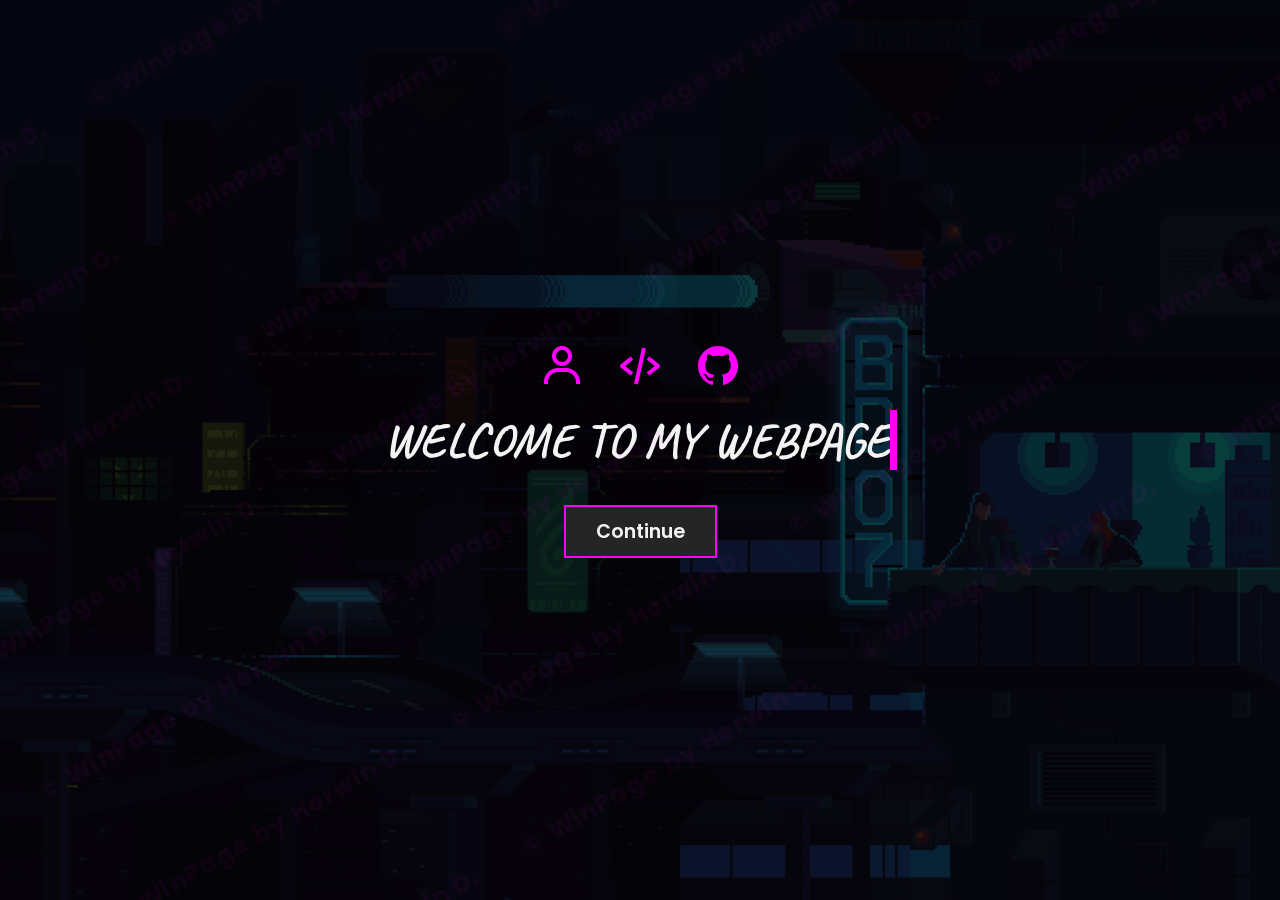
==== index.html @ cffdbddc "Initial commit" ====
<!DOCTYPE html>
<html lang="en">
<head>
    <meta charset="UTF-8">
    <meta name="viewport" content="width=device-width, initial-scale=1.0" />
    <title>Welcome to WinPage</title>
    <link rel="stylesheet" href="style.css" />
    <link rel="shortcut icon" href="asset/L0.png" type="image/x-icon" />
    <link rel="stylesheet" href="https://cdn.jsdelivr.net/npm/boxicons@latest/css/boxicons.min.css" />
    <link rel="stylesheet" href="https://cdn.jsdelivr.net/npm/bootstrap-icons@1.10.4/font/bootstrap-icons.css" />
</head>
<body class="welcome-only-body">

    <div id="welcomeScreen" class="is-active">
        <div class="welcome-content">
            <div class="welcome-icons">
                <i class="bx bx-user"></i>
                <i class="bx bx-code-alt"></i>
                <i class="bx bxl-github"></i>
            </div>
            <h1 style="font-family:'Caveat',cursive;">WELCOME TO MY WEBPAGE</h1>
            <a href="main.html" id="continueLink">
                <label id="continueLabel">Continue</label>
            </a>
        </div>
    </div>

    <script src="protect.js"></script>
</body>
</html>
---- style.css ----
@import url("https://fonts.googleapis.com/css2?family=Poppins:wght@300;400;500;600;700;800;900&display=swap");
@import url("https://fonts.googleapis.com/css2?family=Caveat:wght@500;700&display=swap");

/* GLOBAL CSS VARIABLES */
:root {
    --clr-dark: #252525;
    --clr-light: #f3f3f3;
    --clr-accent: #ff00ff;
    --clr-medium-light: #aaa;
    --font-primary: 'Poppins', sans-serif;
}

/* BASE STYLES & RESET */
* {
    border: none;
    outline: none;
    margin: 0;
    padding: 0;
    box-sizing: border-box;
    text-decoration: none;
    scroll-behavior: smooth;
}

body {
    background: var(--clr-dark) url('img/tech.gif') center center no-repeat fixed;
    background-size: cover;
    font-family: var(--font-primary);
    color: var(--clr-light);
    min-height: 100vh;
}

.sectionTitle {
    font-size: 2.5em;
    color: var(--clr-accent);
    margin-bottom: 5px;
    text-align: center;
    width: 100%;
    /* Add animation for section titles */
    opacity: 0;
    animation: fadeInTop 0.8s ease forwards;
}

.sectionTitle::after {
    content: '';
    display: block;
    width: 50%;
    height: 3px;
    background: var(--clr-accent);
    margin: 5px auto 0;
}

/* ------------------------------------------------------------- */
/* 1A. ALBUM / CHAPTER STYLES (from favorite.html)               */
/* ------------------------------------------------------------- */

.album-page {
    width: 100%;
    max-width: 1200px;
    margin: 0 auto;
    padding: 30px 20px 60px;
}

.album-title {
    font-family: 'Caveat', cursive;
    font-size: 3.5em;
    color: var(--clr-accent);
    text-align: center;
    margin-bottom: 8px;
    text-shadow: 0 0 20px rgba(255,0,255,0.4);
}
.album-title-line {
    width: 60%;
    height: 2px;
    background: linear-gradient(90deg, transparent, var(--clr-accent), transparent);
    margin: 0 auto 50px;
}

.album-chapter {
    margin-bottom: 70px;
    position: relative;
}

.album-chapter-label {
    display: inline-flex;
    align-items: center;
    gap: 10px;
    font-family: 'Caveat', cursive;
    font-size: 2em;
    font-weight: 700;
    color: var(--clr-dark);
    background: var(--clr-accent);
    padding: 6px 24px 6px 16px;
    margin-bottom: 30px;
    clip-path: polygon(0 0, 100% 0, 94% 100%, 0 100%);
    box-shadow: 4px 4px 12px rgba(0,0,0,0.5);
}
.album-chapter-label i { font-size: 0.9em; }

@media (max-width: 600px) {
    .album-title { font-size: 2.5em; }
}

/* ------------------------------------------------------------- */
/* 1B. POLAROID CARD STYLES                                      */
/* ------------------------------------------------------------- */

.polaroid-grid {
    display: flex;
    flex-wrap: wrap;
    gap: 30px;
    justify-content: center;
}

.polaroid {
    background: #f5f0e8;
    padding: 12px 12px 50px;
    width: 220px;
    box-shadow:
        0 4px 6px rgba(0,0,0,0.4),
        0 8px 24px rgba(0,0,0,0.3),
        inset 0 0 0 1px rgba(0,0,0,0.08);
    position: relative;
    cursor: pointer;
    transition: transform 0.35s cubic-bezier(.175,.885,.32,1.275),
                box-shadow 0.35s ease,
                z-index 0s;
    flex-shrink: 0;
}

.polaroid:nth-child(3n+1) { transform: rotate(-2.5deg); }
.polaroid:nth-child(3n+2) { transform: rotate(1.8deg); }
.polaroid:nth-child(3n)   { transform: rotate(-0.8deg); }
.polaroid:nth-child(5n+1) { transform: rotate(3deg); }
.polaroid:nth-child(5n+3) { transform: rotate(-1.5deg); }

.polaroid:hover {
    transform: rotate(0deg) scale(1.08) translateY(-8px) !important;
    box-shadow:
        0 16px 40px rgba(0,0,0,0.6),
        0 0 0 2px var(--clr-accent),
        0 0 30px rgba(255,0,255,0.25);
    z-index: 100;
}

.polaroid-img {
    width: 100%;
    aspect-ratio: 1 / 1;
    object-fit: cover;
    display: block;
    background: #ccc;
}

.polaroid-caption {
    position: absolute;
    bottom: 0;
    left: 0;
    width: 100%;
    padding: 8px 12px 10px;
    text-align: center;
}
.polaroid-caption h3 {
    font-family: 'Caveat', cursive;
    font-size: 1.05em;
    font-weight: 700;
    color: #2a1a1a;
    margin-bottom: 2px;
    line-height: 1.2;
}
.polaroid-caption p {
    font-family: 'Caveat', cursive;
    font-size: 0.82em;
    color: #5a3a3a;
    line-height: 1.3;
}

.polaroid::before {
    content: '';
    position: absolute;
    top: -10px;
    left: 50%;
    transform: translateX(-50%) rotate(-1deg);
    width: 50px;
    height: 20px;
    background: rgba(255, 240, 150, 0.7);
    border-radius: 2px;
    box-shadow: 0 1px 3px rgba(0,0,0,0.2);
    backdrop-filter: blur(1px);
    z-index: 1;
}
.polaroid:nth-child(even)::before {
    transform: translateX(-50%) rotate(2deg);
    left: 35%;
}

@media (max-width: 600px) {
    .polaroid { width: 160px; padding: 8px 8px 40px; }
    .polaroid-caption h3 { font-size: 0.9em; }
}

/* --- KEYFRAMES FOR ENTRANCE EFFECTS (Wavy Transition) --- */

/* Keyframe for elements sliding in from the left and fading in */
@keyframes fadeInLeft {
    0% {
        opacity: 0;
        transform: translateX(-50px);
    }
    100% {
        opacity: 1;
        transform: translateX(0);
    }
}

/* Keyframe for elements sliding in from the right and fading in */
@keyframes fadeInRight {
    0% {
        opacity: 0;
        transform: translateX(50px);
    }
    100% {
        opacity: 1;
        transform: translateX(0);
    }
}

/* Keyframe for elements sliding in from the top and fading in */
@keyframes fadeInTop {
    0% {
        opacity: 0;
        transform: translateY(-20px);
    }
    100% {
        opacity: 1;
        transform: translateY(0);
    }
}

/* Keyframe for simple fade in */
@keyframes fadeIn {
    0% {
        opacity: 0;
    }
    100% {
        opacity: 1;
    }
}

/* ------------------------------------------------------------- */
/* 1. WELCOME SCREEN STYLES */
/* ------------------------------------------------------------- */

#welcomeScreen {
    position: fixed;
    top: 0;
    left: 0;
    width: 100%;
    height: 100vh;
    background-color: rgba(0, 0, 0, 0.75);
    font-family: var(--font-primary);
    display: flex;
    align-items: center;
    justify-content: center;
    z-index: 1000;
    text-align: center;
}


.welcome-icons {
    margin-bottom: 20px;
    display: flex;
    gap: 30px;
    justify-content: center;
    /* Apply animation with delay */
    opacity: 0;
    animation: fadeIn 0.5s ease 3.5s forwards;
}

.welcome-icons i {
    font-size: 3em;
    color: var(--clr-accent);
    transition: transform 0.3s ease-in-out;
}

.welcome-icons i:hover {
    transform: translateY(-5px);
}

/* Typing Effect Title */
.welcome-content h1 {
    font-size: 3em;
    margin-bottom: 20px;
    color: var(--clr-light);
    overflow: hidden;
    white-space: nowrap;
    border-right: 0.15em solid var(--clr-accent);
    animation:
        typing 3s steps(25, end) forwards,
        blink-caret 0.75s step-end infinite;
    width: 0;
}

@keyframes typing {
    from { width: 0 }
    to { width: 100% }
}

@keyframes blink-caret {
    from, to { border-color: transparent }
    50% { border-color: var(--clr-accent); }
}

#continueLink {
    display: inline-block;
    /* Apply animation with delay */
    opacity: 0;
    animation: fadeInTop 0.5s ease 4s forwards;
}

#continueLabel, .continue-button {
    display: inline-block;
    padding: 10px 30px;
    font-size: 1.2em;
    border: 2px solid var(--clr-accent);
    color: var(--clr-light);
    background-color: var(--clr-dark);
    font-weight: 600;
    cursor: pointer;
    margin-top: 15px;
    transition: 0.3s ease-in-out;
}

#continueLabel:hover, .continue-button:hover {
    box-shadow: 4px 4px 4px var(--clr-accent);
    transform: translate(-2px, -2px);
}

/* ------------------------------------------------------------- */
/* 2. NAVIGATION HEADER (Only used in base.html) */
/* ------------------------------------------------------------- */

.header_navbar {
    width: 100%;
    padding: 0 clamp(10px, 5vw, 50px); 
    position: sticky;
    top: 0;
    z-index: 999;
    background-color: rgba(37, 37, 37, 0.95);
    border-bottom: 2px solid var(--clr-accent);
    box-shadow: 0 4px 8px rgba(0, 0, 0, 0.5);
    /* Add a slight fade-in on load */
    opacity: 0;
    animation: fadeIn 0.5s ease 0.1s forwards;
}

.hn_wrap {
    width: 100%;
    height: 80px;
    display: flex;
    justify-content: space-between;
    align-items: center;
}

.hn_logo {
    height: 100%;
    display: flex;
    align-items: center;
    color: var(--clr-light);
}

.hn_logo > h1 {
    font-weight: 700;
}

.nav_menu > ul {
    display: flex;
    list-style: none;
    gap: 30px;
}

.nav_menu > ul > li {
    border-left: 1px solid var(--clr-accent);
    border-right: 1px solid var(--clr-accent);
    padding: 0 8px;
}

.nav_menu a {
    font-size: 14px;
    color: var(--clr-light);
    transition: 0.3s linear;
}

.hnLink {
    padding: 3px 0;
    transition: color 0.3s, background-color 0.3s, padding 0.3s;
}

/* Navigation Link Active State (Using :focus for temporary highlight) */
.nav_menu a:focus,
.nav_menu a:active {
    background-color: var(--clr-accent);
    color: var(--clr-dark);
    padding: 3px 10px;
    font-weight: 600;
}

/* Link Hover State */
.nav_menu a:hover {
    border-bottom: 1px solid var(--clr-accent);
    padding: 3px 10px;
}


/* ------------------------------------------------------------- */
/* 3. MAIN CONTENT WRAPPERS */
/* ------------------------------------------------------------- */

#pageContainer {
    width: 100%;
    display: flex;
    flex-direction: column;
    min-height: calc(100vh - 80px);
    position: relative;
    padding-bottom: 50px;
}

.page-content {
    width: 100%;
    display: flex;
    flex-direction: column;
    align-items: center;
    padding-top: 50px;
    padding-bottom: 50px;
    min-height: calc(100vh - 80px);
    position: relative;
}

.firstSection {
     min-height: 100vh;
     display: flex;
     justify-content: center; 
}

/* ------------------------------------------------------------- */
/* 4. HOME SECTION (On main.html) */
/* ------------------------------------------------------------- */

.homeWrap {
    width: 90%;
    max-width: 1200px;
    margin: auto; 
    display: flex;
    align-items: center;
    padding: 0;
    gap: 20px;
    flex-wrap: wrap;
    justify-content: center;
}

.homeText {
    flex: 2;
    min-width: 300px;
    max-width: 650px;
    /* Apply slide-in from left animation */
    opacity: 0;
    animation: fadeInLeft 0.8s ease 0.3s forwards;
}

.homeIMGCon {
    flex-basis: 350px;
    flex-grow: 1;
    flex-shrink: 0;
    text-align: center;
    /* Apply slide-in from right animation */
    opacity: 0;
    animation: fadeInRight 0.8s ease 0.3s forwards;
}
.homeIMGCon img {
    width: 100%;
    max-width: 350px;
    height: auto;
    border-radius: 10px;
    box-shadow: 0 0 25px var(--clr-accent);
}

.homeText h1 {
    font-size: 3.5em;
    color: var(--clr-accent);
}

.homeText .hometext {
    font-size: 1.8em;
    font-weight: 600;
    color: var(--clr-light);
    display: block;
    margin-bottom: 15px;
}
.homeText p {
    font-size: 1.1em;
    line-height: 1.6;
    margin-bottom: 15px;
}
/* Apply animation to the 'Learn more' button */
.continue-button {
    opacity: 0;
    animation: fadeInTop 0.5s ease 1s forwards;
}


/* ------------------------------------------------------------- */
/* 5. ABOUT SECTION (Updated for integrated content) */
/* ------------------------------------------------------------- */

.secondSection{
    position: relative;
    overflow: hidden; 
    padding-top: 60px;   /* prevents content hiding under sticky navbar */
    padding-bottom: 80px; 
    display: flex;
    flex-direction: column;
    align-items: center;
}

.aboutWrap {
    width: 90%;
    max-width: 1200px;
    margin: 0 auto;
    display: flex;
    flex-direction: column; 
    align-items: center; 
    gap: 40px; 
    padding: 40px 0;
    /* Apply animation to the main about wrapper */
    opacity: 0;
    animation: fadeIn 1s ease 0.5s forwards;
}

/* Bio Stats Section */
.about-bio-stats {
    width: 100%;
    max-width: 700px; 
    padding: 20px;
    background-color: rgba(37, 37, 37, 0.7); 
    border: 1px solid var(--clr-accent);
    border-radius: 8px;
    text-align: center;
    opacity: 0;
    /* Staggered entrance after image */
    animation: fadeInTop 0.8s ease 1.5s forwards; 
}
.about-bio-stats ul {
    list-style: none;
    padding: 0;
    display: flex;
    justify-content: space-around; /* Spread the stats out */
    flex-wrap: wrap;
    gap: 10px 20px;
}
.about-bio-stats li {
    font-size: 1.1em;
    font-weight: 500;
}
.about-bio-stats strong {
    color: var(--clr-accent);
    font-weight: 700;
}


.about-info-con {
    flex: none;
    width: 90%;
    max-width: 800px; 
    min-width: 300px;
    text-align: center;
    /* Add animation for the text/skills block */
    opacity: 0;
    animation: fadeIn 1s ease 2.2s forwards;
}
.aboutText p {
    margin-bottom: 15px;
    text-align: justify; /* Keep text justified for better readability */
    max-width: 600px;
    margin-left: auto;
    margin-right: auto;
}

/* Image container changes for vertical stack (Photo, then Motto above it) */
.aboutImageCon {
    width: 300px;
    height: auto;
    display: flex;
    flex-direction: column; /* Stack motto and image vertically */
    align-items: center;
    text-align: center;
    flex-shrink: 0;
    opacity: 0;
    /* Earlier animation for top element */
    animation: fadeInTop 0.8s ease 0.8s forwards; 
}

/* Motto is now inside aboutImageCon, above the image */
.aboutMotto {
    order: 1; /* Place the motto before the image (top of its container) */
    margin-bottom: 15px;
    font-size: 1.2em;
    font-style: italic;
    color: var(--clr-accent);
    font-weight: 600;
    opacity: 1; 
    animation: none;
}

/* Image specific styles */
.aboutImageCon img {
    width: 100%;
    max-width: 300px;
    height: auto;
    border-radius: 10px;
    border: 2px solid var(--clr-accent);
    box-shadow: 0 4px 10px rgba(0, 0, 0, 0.5);
    transition: transform 0.3s;
    opacity: 1;
    animation: none;
}

.mySkills {
    margin-top: 20px;
}

.mySkills h2::after {
    margin: 5px 0 0 0;
    width: 30%;
    margin-left: auto;
    margin-right: auto;
}

.skillsIconCon {
    display: flex;
    gap: 20px;
    justify-content: center;
    margin-top: 15px;
}
/* Animate skills icons with a slight delay (Wavy effect) */
.skillsIconCon i {
    font-size: 2.5em;
    color: var(--clr-accent);
    transition: transform 0.3s;
    opacity: 0;
    animation: fadeInTop 0.5s ease forwards;
}
/* Apply individual delays to icons for a staggered 'wavy' effect */
.skillsIconCon i:nth-child(1) { animation-delay: 2.4s; } 
.skillsIconCon i:nth-child(2) { animation-delay: 2.6s; }
.skillsIconCon i:nth-child(3) { animation-delay: 2.8s; }
.skillsIconCon i:nth-child(4) { animation-delay: 3.0s; }

.skillsIconCon i:hover {
    transform: scale(1.1);
}

.myCertificate{
    margin-top: 30px;
}

.myCertificate h2::after {
    margin: 5px 0 0 0;
    width: 30%;
}

/*Certificates section*/
.certificateCon{
    width: 100%;
    max-width: 800px; 
    padding: 20px;
    background-color: rgba(37, 37, 37, 0.7); 
    border: 1px solid var(--clr-accent);
    border-radius: 8px;
    justify-content: center;
    text-align: center;
    opacity: 0;
    /* Staggered entrance after skills */
    animation: fadeInTop 0.8s ease 3.5s forwards;
}
.certificateCon ul {
    list-style: none;
    padding: 0;
    display: flex;
    justify-content: space-around; 
    flex-wrap: wrap;
    gap: 10px 20px;
}
.certificateCon li {
    font-size: 1.1em;
    font-weight: 500;
}



/* ------------------------------------------------------------- */
/* 7. PROJECTS SECTION */
/* ------------------------------------------------------------- */

.thirdSection { 
    padding-top: 80px; 
    min-height: auto; 
    width: 100%; 
    display: flex;
    flex-direction: column;
    align-items: center; 
}
.thirdSection p { 
    margin: 20px auto 40px auto; 
    text-align: center; 
    width: 80%; 
    max-width: 800px; 
}
.project-grid { 
    display: grid; 
    grid-template-columns: repeat(auto-fit, minmax(280px, 1fr)); 
    gap: 30px; 
    width: 90%; 
    max-width: 1100px; 
    margin: 0 auto; 
    padding: 0 10px; 
}
.project-item { 
    background-color: rgba(37, 37, 37, 0.85); 
    padding: 30px; 
    border-radius: 10px; 
    border: 2px solid var(--clr-accent); 
    text-align: center; 
    box-shadow: 0 5px 15px rgba(0, 0, 0, 0.5); 
    transition: transform 0.3s ease; 
    /* Apply staggered slide-up animation */
    opacity: 0;
    animation: fadeInTop 0.6s ease forwards;
}
/* Individual delays for a staggered 'wavy' entrance */
.project-grid .project-item:nth-child(1) { animation-delay: 0.8s; }
.project-grid .project-item:nth-child(2) { animation-delay: 1.1s; }

.project-item:hover { 
    transform: translateY(-5px); 
    box-shadow: 0 10px 20px rgba(255, 0, 255, 0.3); 
}
.project-item i { 
    font-size: 3em; 
    color: var(--clr-accent); 
    margin-bottom: 15px; 
}
.project-item h3 { 
    font-size: 1.5em; 
    margin-bottom: 10px; 
    color: var(--clr-light); 
}

/* ------------------------------------------------------------- */
/* 8. CONTACT ME (PERSISTENT FOOTER) */
/* ------------------------------------------------------------- */

#contact-footer { 
    width: 100%; 
    background-color: rgba(37, 37, 37, 0.95); 
    padding: 40px 20px; 
    text-align: center; 
    border-top: 5px solid var(--clr-accent); 
    color: var(--clr-light); 
    /* Add a slight fade-in on load */
    opacity: 0;
    animation: fadeIn 0.5s ease 0.2s forwards;
}
.contact-content { 
    max-width: 900px; 
    margin: 0 auto; 
}
#contact-footer .sectionTitle { 
    color: var(--clr-accent); 
    margin-bottom: 20px; 
    font-size: 2em; 
}
.contact-links { 
    display: flex; 
    justify-content: center; 
    flex-wrap: wrap; 
    gap: 20px 40px; 
    margin: 30px 0; 
}
.contact-links a { 
    color: var(--clr-light); 
    display: flex; 
    align-items: center; 
    gap: 8px; 
    font-size: 1.1em; 
    transition: color 0.3s, transform 0.3s; 
}
.contact-links a:hover { 
    color: var(--clr-accent); 
    transform: translateY(-2px); 
}
.contact-links i { 
    font-size: 1.5em; 
}
.copyright { 
    margin-top: 20px; 
    font-size: 0.9em; 
    color: var(--clr-medium-light); 
}
/* ============================================================== */
/* 9. COPY PROTECTION + WATERMARK                                  */
/* ============================================================== */
* { -webkit-user-select:none; -moz-user-select:none; user-select:none; }
img, video { -webkit-user-drag:none; user-drag:none; pointer-events:none; }
video { pointer-events:auto; }

#wm-overlay {
    position:fixed; top:0; left:0; width:100vw; height:100vh;
    pointer-events:none; z-index:99999; overflow:hidden;
    display:flex; flex-wrap:wrap; align-content:flex-start;
    gap:60px 30px; padding:40px;
    transform:rotate(-30deg) scale(1.8);
    opacity:0.045; font-family:var(--font-primary);
    font-size:0.85em; font-weight:700; color:var(--clr-accent);
    letter-spacing:0.05em; white-space:nowrap;
}

/* ============================================================== */
/* 10. HAMBURGER MENU                                             */
/* ============================================================== */
.hamburger { display:none; flex-direction:column; gap:5px; cursor:pointer; padding:6px; background:none; border:none; }
.hamburger span { display:block; width:24px; height:2px; background:var(--clr-light); transition:0.3s; }
.hamburger.open span:nth-child(1) { transform:rotate(45deg) translate(5px,5px); }
.hamburger.open span:nth-child(2) { opacity:0; }
.hamburger.open span:nth-child(3) { transform:rotate(-45deg) translate(5px,-5px); }



/* ============================================================== */
/* 11. WEI CHAT WIDGET                                            */
/* ============================================================== */

/* Floating chat button */
#wei-btn {
    position: fixed;
    bottom: 24px;
    right: 24px;
    width: 56px;
    height: 56px;
    border-radius: 50%;
    background: var(--clr-accent);
    color: var(--clr-dark);
    border: none;
    cursor: pointer;
    font-size: 26px;
    display: flex;
    align-items: center;
    justify-content: center;
    box-shadow: 0 4px 20px rgba(255,0,255,0.4);
    z-index: 9998;
    transition: transform 0.3s, box-shadow 0.3s;
}
#wei-btn:hover {
    transform: scale(1.1);
    box-shadow: 0 6px 30px rgba(255,0,255,0.6);
}

/* Chat popup container */
#wei-popup {
    position: fixed;
    bottom: 90px;
    right: 24px;
    width: 360px;
    max-width: calc(100vw - 48px);
    height: 520px;
    max-height: calc(100vh - 140px);
    background: rgba(30,30,30,0.97);
    border: 2px solid var(--clr-accent);
    border-radius: 16px;
    box-shadow: 0 8px 40px rgba(0,0,0,0.6), 0 0 30px rgba(255,0,255,0.15);
    z-index: 9997;
    display: none;
    flex-direction: column;
    overflow: hidden;
    animation: weiSlideUp 0.3s ease;
}
#wei-popup.open { display: flex; }

@keyframes weiSlideUp {
    from { opacity: 0; transform: translateY(20px) scale(0.95); }
    to   { opacity: 1; transform: translateY(0) scale(1); }
}

/* Chat header */
#wei-header {
    background: var(--clr-accent);
    color: var(--clr-dark);
    padding: 14px 18px;
    display: flex;
    align-items: center;
    justify-content: space-between;
    font-family: 'Caveat', cursive;
    font-size: 1.5em;
    font-weight: 700;
}
#wei-header span { display: flex; align-items: center; gap: 8px; }
#wei-close {
    background: none;
    border: none;
    color: var(--clr-dark);
    font-size: 1.2em;
    cursor: pointer;
    width: 32px;
    height: 32px;
    border-radius: 50%;
    display: flex;
    align-items: center;
    justify-content: center;
    transition: background 0.2s;
}
#wei-close:hover { background: rgba(0,0,0,0.15); }

/* Message area */
#wei-messages {
    flex: 1;
    overflow-y: auto;
    padding: 16px;
    display: flex;
    flex-direction: column;
    gap: 12px;
    scroll-behavior: smooth;
}

/* Message bubbles */
.wei-msg {
    max-width: 85%;
    padding: 10px 14px;
    border-radius: 12px;
    font-size: 0.9em;
    line-height: 1.5;
    animation: weiMsgIn 0.25s ease;
}
@keyframes weiMsgIn {
    from { opacity: 0; transform: translateY(8px); }
    to   { opacity: 1; transform: translateY(0); }
}

.wei-msg.bot {
    align-self: flex-start;
    background: rgba(255,255,255,0.08);
    color: var(--clr-light);
    border-bottom-left-radius: 4px;
}
.wei-msg.user {
    align-self: flex-end;
    background: var(--clr-accent);
    color: var(--clr-dark);
    font-weight: 500;
    border-bottom-right-radius: 4px;
}

/* Quick reply chips */
#wei-suggestions {
    display: flex;
    flex-wrap: wrap;
    gap: 8px;
    padding: 0 16px 12px;
}
.wei-chip {
    background: rgba(255,0,255,0.15);
    color: var(--clr-accent);
    border: 1px solid rgba(255,0,255,0.3);
    border-radius: 20px;
    padding: 6px 14px;
    font-size: 0.78em;
    cursor: pointer;
    transition: background 0.2s, transform 0.15s;
    font-family: 'Poppins', sans-serif;
}
.wei-chip:hover {
    background: rgba(255,0,255,0.25);
    transform: scale(1.03);
}

/* Input area */
#wei-input-area {
    display: flex;
    border-top: 1px solid rgba(255,255,255,0.1);
    padding: 10px 12px;
    gap: 8px;
    align-items: center;
}
#wei-input {
    flex: 1;
    background: rgba(255,255,255,0.06);
    border: 1px solid rgba(255,255,255,0.12);
    border-radius: 24px;
    padding: 10px 16px;
    color: var(--clr-light);
    font-size: 0.88em;
    font-family: 'Poppins', sans-serif;
    outline: none;
    transition: border-color 0.2s;
}
#wei-input:focus { border-color: var(--clr-accent); }
#wei-input::placeholder { color: rgba(255,255,255,0.35); }

#wei-send {
    width: 40px;
    height: 40px;
    border-radius: 50%;
    background: var(--clr-accent);
    color: var(--clr-dark);
    border: none;
    cursor: pointer;
    font-size: 18px;
    display: flex;
    align-items: center;
    justify-content: center;
    transition: transform 0.2s, box-shadow 0.2s;
    flex-shrink: 0;
}
#wei-send:hover {
    transform: scale(1.08);
    box-shadow: 0 0 16px rgba(255,0,255,0.4);
}

/* Typing indicator */
.wei-typing {
    align-self: flex-start;
    background: rgba(255,255,255,0.08);
    padding: 12px 18px;
    border-radius: 12px;
    border-bottom-left-radius: 4px;
    display: flex;
    gap: 5px;
}
.wei-typing span {
    width: 7px;
    height: 7px;
    border-radius: 50%;
    background: var(--clr-accent);
    animation: weiBounce 1.2s infinite;
}
.wei-typing span:nth-child(2) { animation-delay: 0.2s; }
.wei-typing span:nth-child(3) { animation-delay: 0.4s; }
@keyframes weiBounce {
    0%, 60%, 100% { transform: translateY(0); opacity: 0.3; }
    30% { transform: translateY(-6px); opacity: 1; }
}

/* Scrollbar styling */
#wei-messages::-webkit-scrollbar { width: 5px; }
#wei-messages::-webkit-scrollbar-track { background: transparent; }
#wei-messages::-webkit-scrollbar-thumb { background: var(--clr-accent); border-radius: 10px; }

/* Responsive for mobile */
@media (max-width: 480px) {
    #wei-popup {
        bottom: 80px;
        right: 12px;
        width: calc(100vw - 24px);
        height: calc(100vh - 140px);
    }
    #wei-btn {
        bottom: 16px;
        right: 16px;
        width: 50px;
        height: 50px;
        font-size: 22px;
    }
}

/* ============================================================== */
/* 12. RESPONSIVE                                                  */
/* ============================================================== */
@media (max-width:768px) {
    .hamburger { display:flex; }
    .nav_menu { display:none; position:absolute; top:80px; left:0; width:100%;
        background-color:rgba(37,37,37,0.98); border-bottom:2px solid var(--clr-accent); padding:10px 0; }
    .nav_menu.open { display:block; }
    .nav_menu > ul { flex-direction:column; align-items:center; gap:0; }
    .nav_menu > ul > li { width:100%; text-align:center; border:none; border-bottom:1px solid rgba(255,0,255,0.2); padding:12px 0; }
    .homeText h1 { font-size:2.5em; }
    .homeText .hometext { font-size:1.4em; }
    .sectionTitle { font-size:1.8em; }
    .aboutWrap { gap:20px; }
    .project-grid { grid-template-columns:1fr; }
}
@media (max-width:480px) {
    .homeText h1 { font-size:2em; }
    .sectionTitle { font-size:1.5em; }
    .hn_logo h1 { font-size:1.2em; }
}
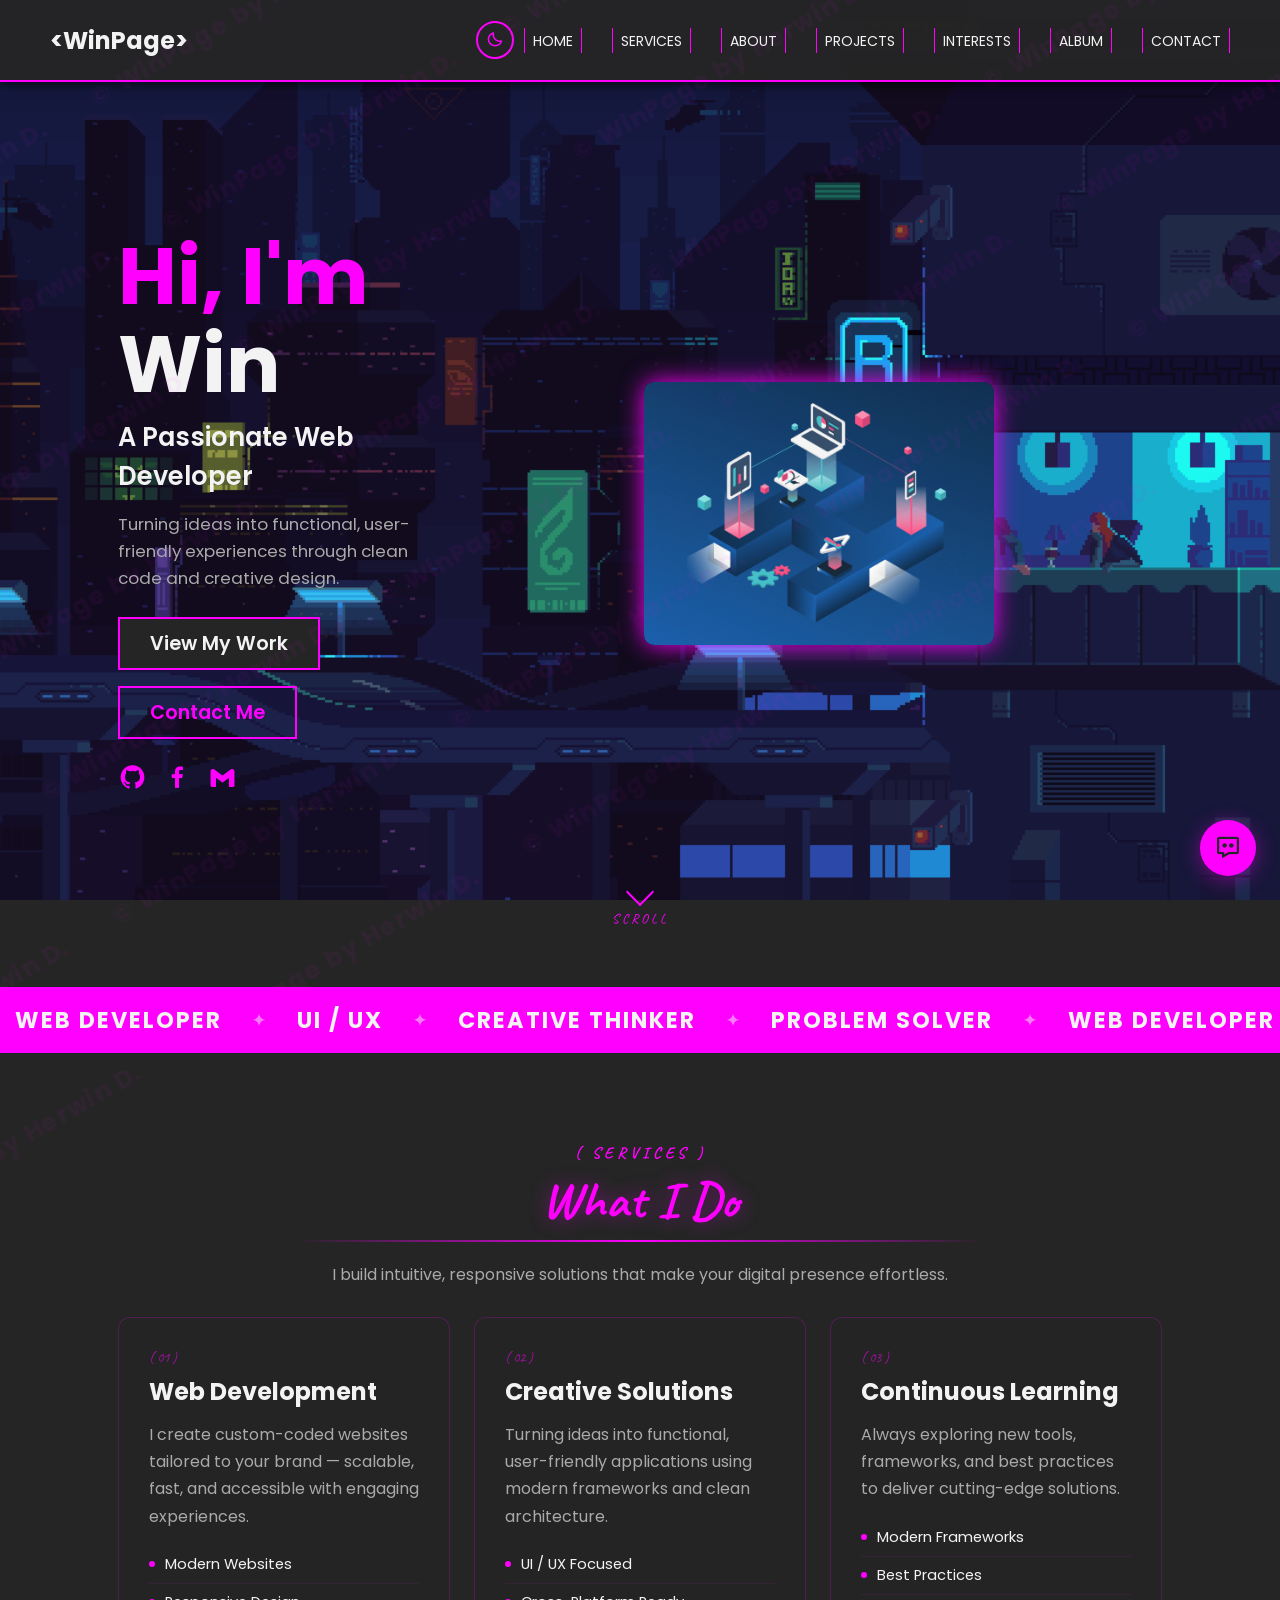
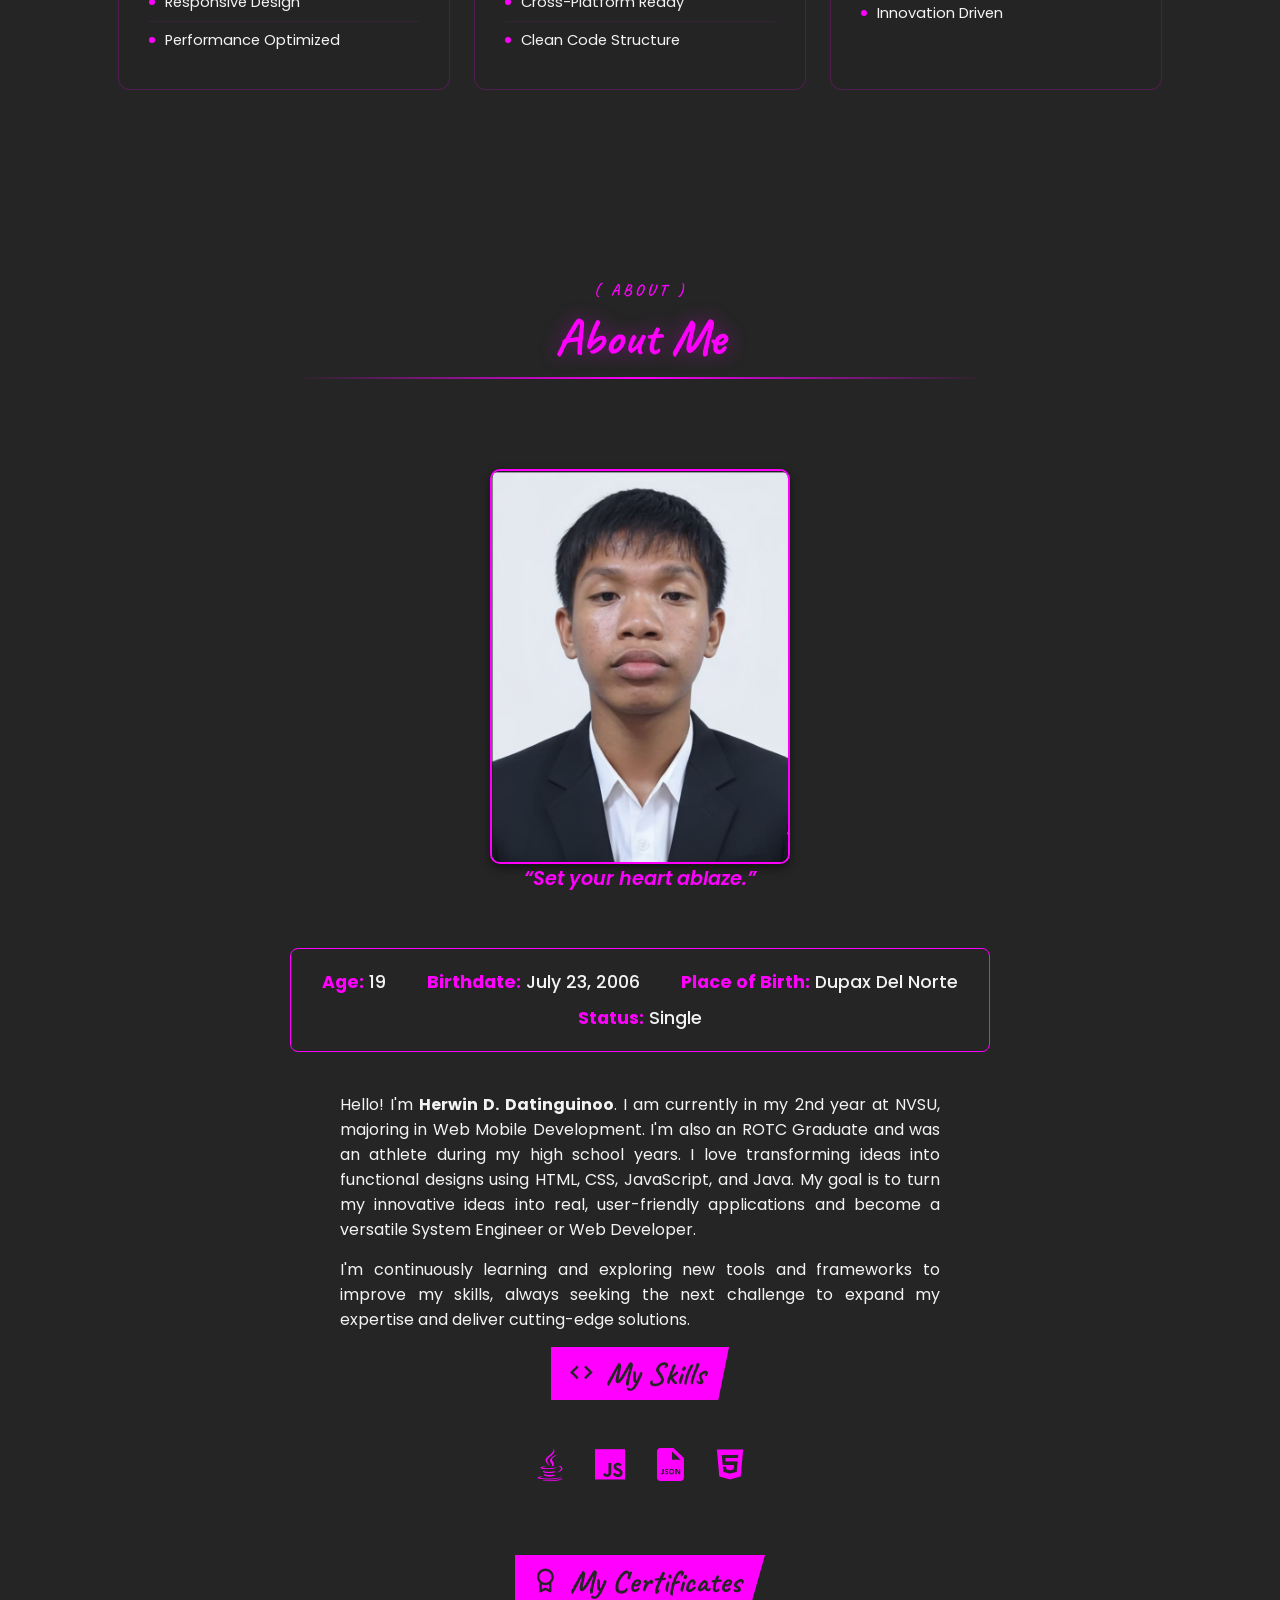
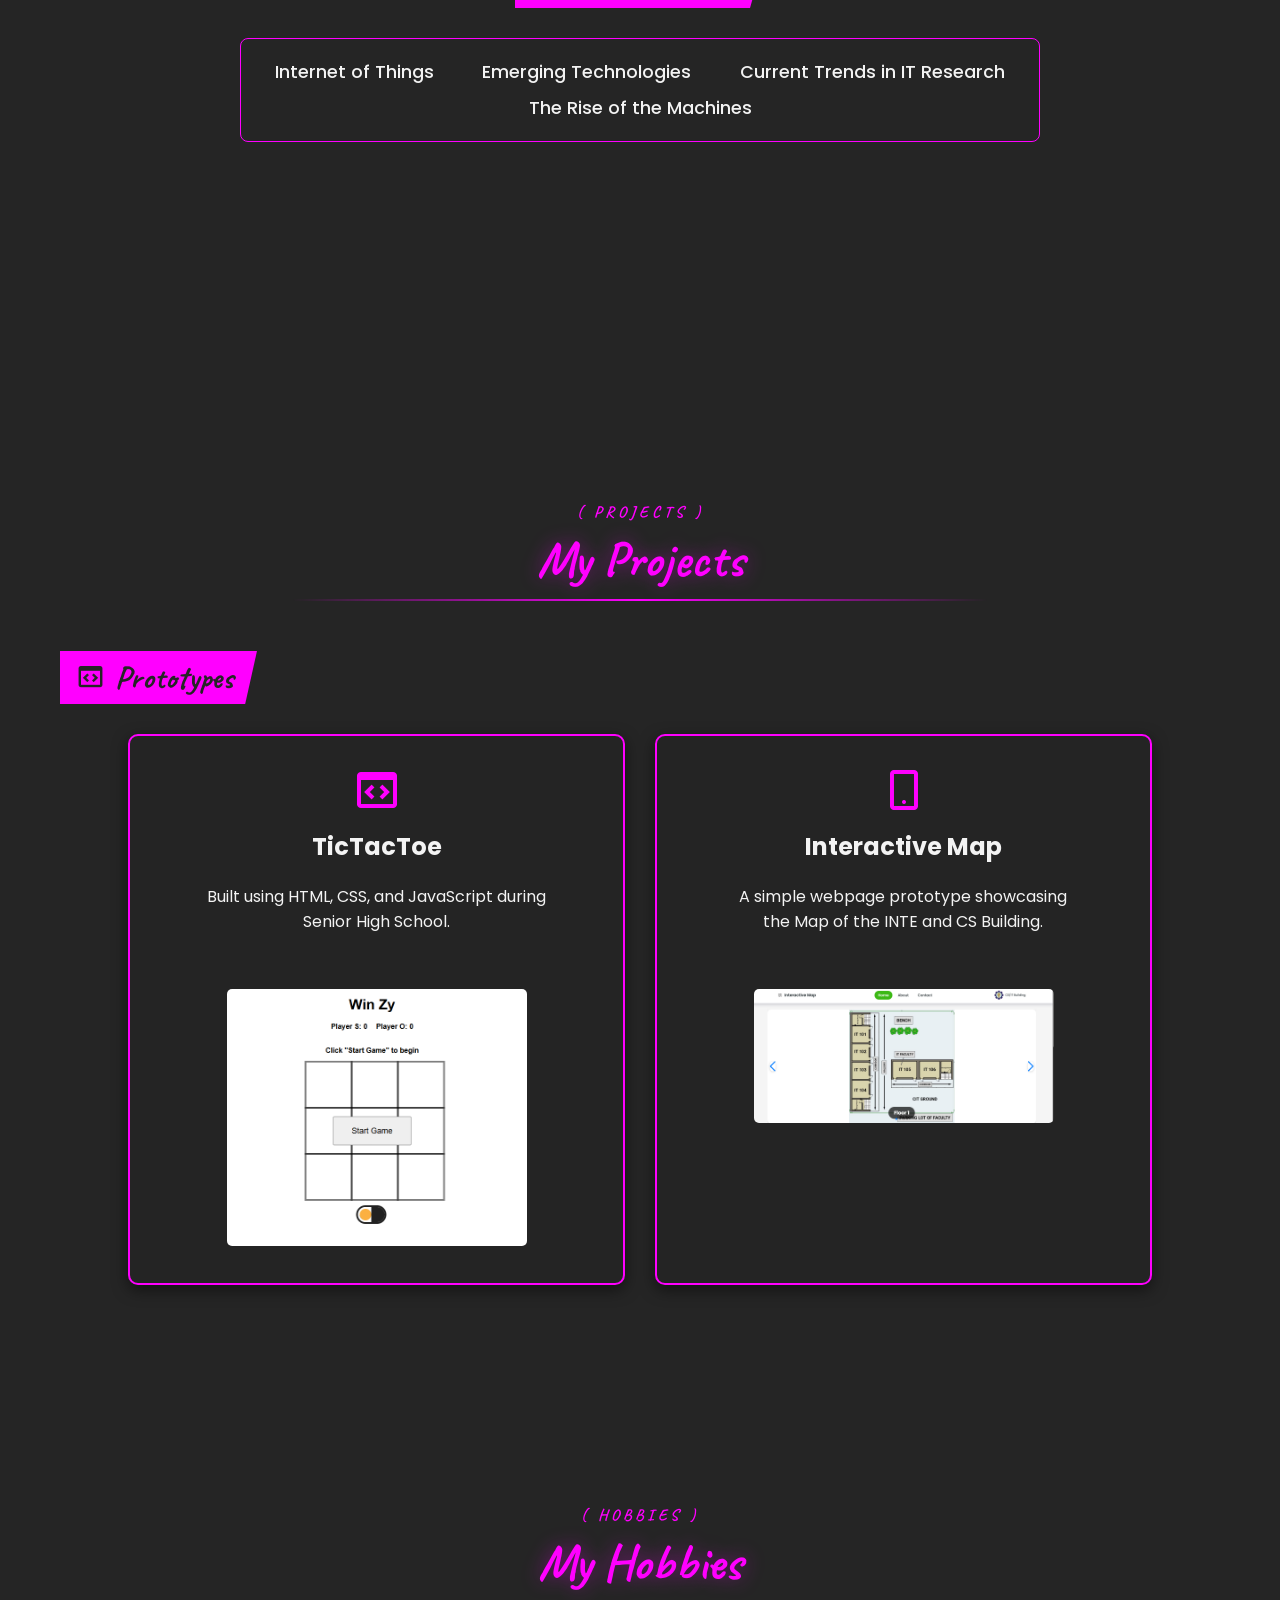
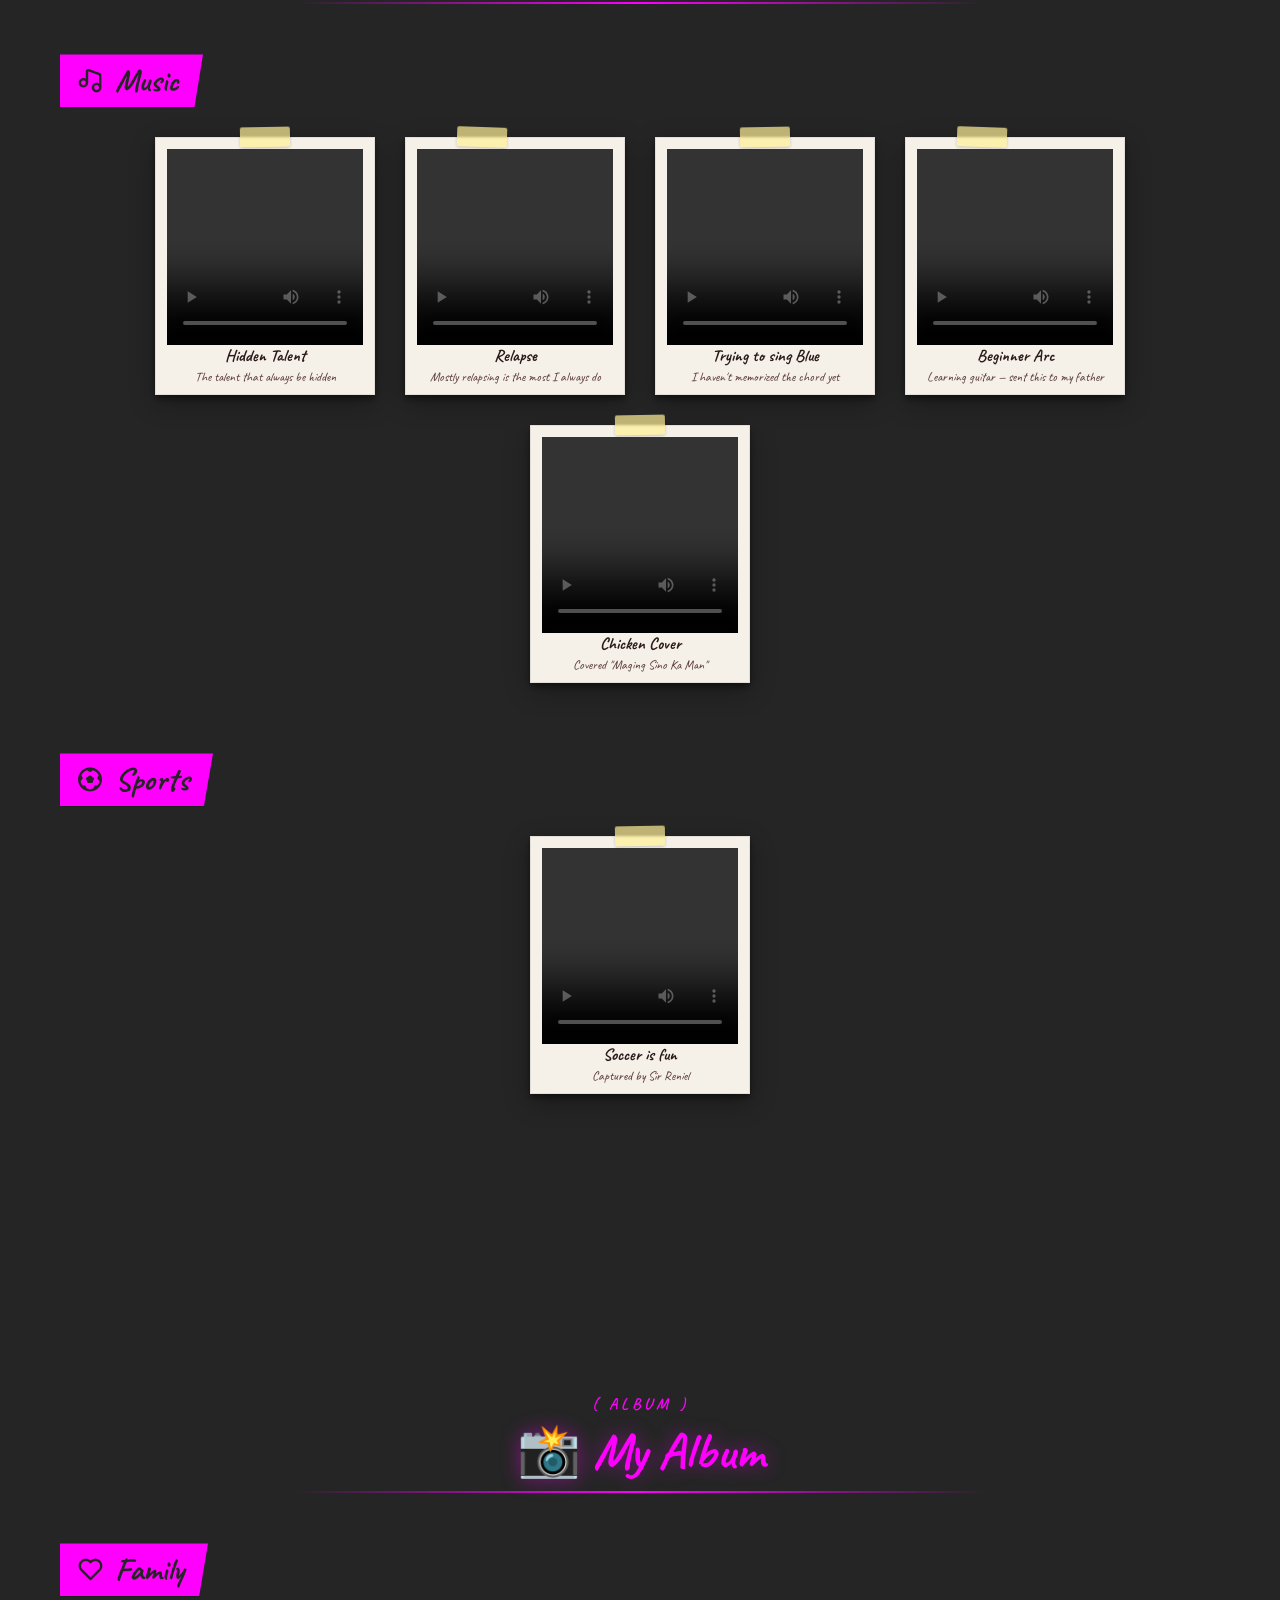
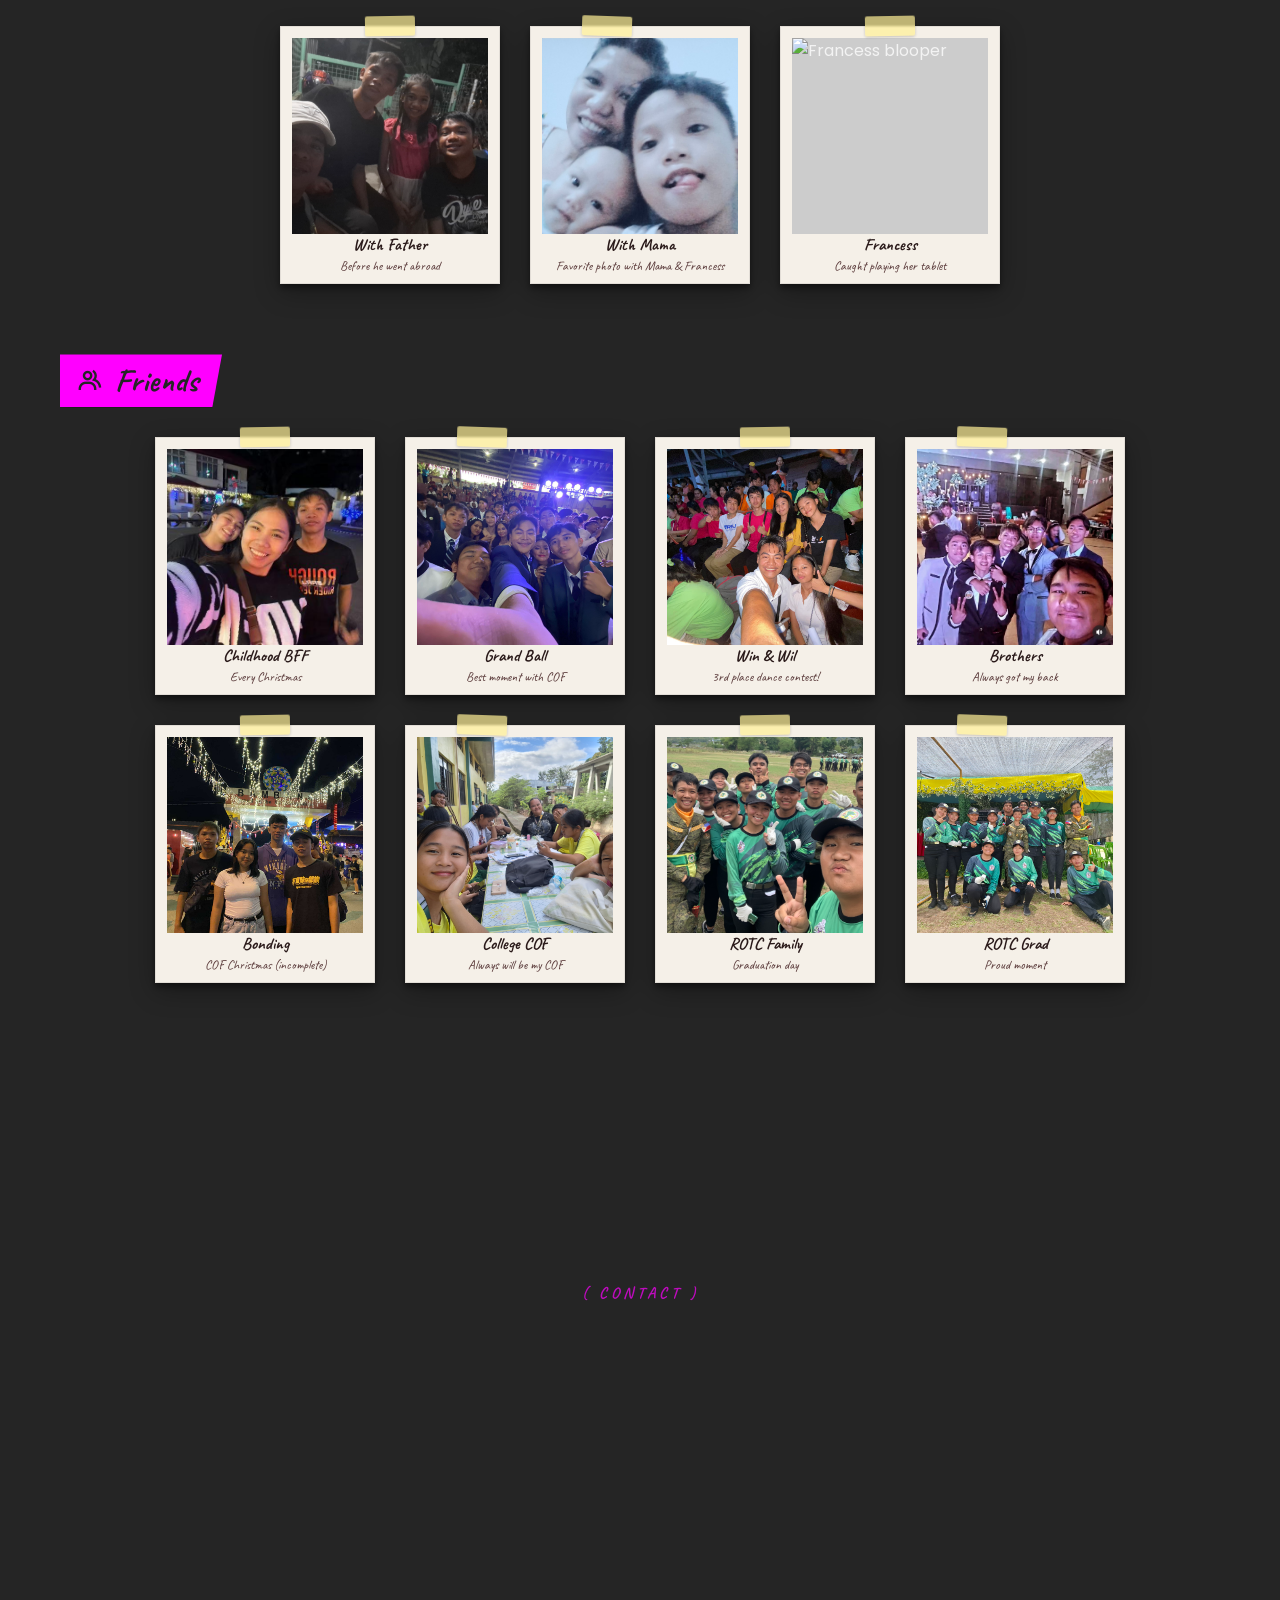
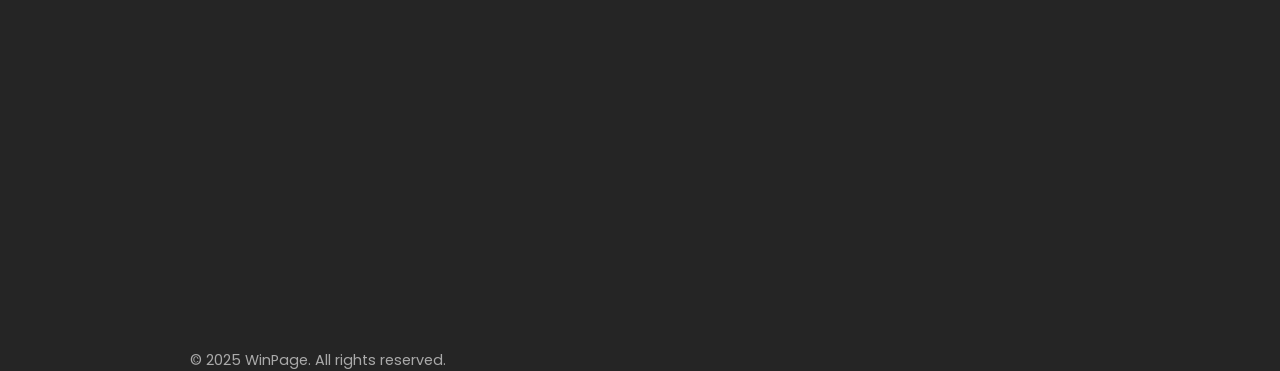
==== commit c20818c6: "Single-page layout with full-screen hamburger overlay, refined hero and section titles matching Ahme" ====
--- a/index.html
+++ b/index.html
@@ -3,28 +3,643 @@
 <head>
     <meta charset="UTF-8">
     <meta name="viewport" content="width=device-width, initial-scale=1.0" />
-    <title>Welcome to WinPage</title>
+    <title>WinPage — Herwin D. Datinguinoo</title>
     <link rel="stylesheet" href="style.css" />
     <link rel="shortcut icon" href="asset/L0.png" type="image/x-icon" />
     <link rel="stylesheet" href="https://cdn.jsdelivr.net/npm/boxicons@latest/css/boxicons.min.css" />
     <link rel="stylesheet" href="https://cdn.jsdelivr.net/npm/bootstrap-icons@1.10.4/font/bootstrap-icons.css" />
+    <link rel="stylesheet" href="https://fonts.googleapis.com/css2?family=Caveat:wght@500;700&display=swap" />
+    <script>
+        var st = localStorage.getItem('theme') || 'dark';
+        document.documentElement.setAttribute('data-theme', st);
+    </script>
 </head>
-<body class="welcome-only-body">
-
-    <div id="welcomeScreen" class="is-active">
-        <div class="welcome-content">
-            <div class="welcome-icons">
-                <i class="bx bx-user"></i>
-                <i class="bx bx-code-alt"></i>
-                <i class="bx bxl-github"></i>
-            </div>
-            <h1 style="font-family:'Caveat',cursive;">WELCOME TO MY WEBPAGE</h1>
-            <a href="main.html" id="continueLink">
-                <label id="continueLabel">Continue</label>
-            </a>
+<body>
+
+    <!-- ═══ HEADER / NAVBAR ═══ -->
+    <header class="header_navbar">
+        <nav class="hn_wrap">
+            <a href="#hero" class="hn_logo"><h1>&lt;WinPage&gt;</h1></a>
+            <div class="hn_right-group">
+                <button class="theme-toggle" id="themeToggle" aria-label="Toggle theme">
+                    <i class="bx bx-moon"></i>
+                </button>
+                <!-- Desktop nav -->
+                <div class="nav_menu">
+                    <ul>
+                        <li><a href="#hero"     class="hnLink">HOME</a></li>
+                        <li><a href="#services"  class="hnLink">SERVICES</a></li>
+                        <li><a href="#about"     class="hnLink">ABOUT</a></li>
+                        <li><a href="#projects"  class="hnLink">PROJECTS</a></li>
+                        <li><a href="#interests" class="hnLink">INTERESTS</a></li>
+                        <li><a href="#album"     class="hnLink">ALBUM</a></li>
+                        <li><a href="#contact"   class="hnLink">CONTACT</a></li>
+                    </ul>
+                </div>
+                <!-- Hamburger (mobile) -->
+                <button class="hamburger" id="hamburger" aria-label="Toggle menu">
+                    <span></span><span></span><span></span>
+                </button>
+            </div>
+        </nav>
+    </header>
+
+    <!-- Full-screen mobile overlay (Ahmed Ragab inspired) -->
+    <div class="nav-overlay" id="navOverlay">
+        <ul>
+            <li><a href="#hero"     class="nav-overlay-link">HOME</a></li>
+            <li><a href="#services"  class="nav-overlay-link">SERVICES</a></li>
+            <li><a href="#about"     class="nav-overlay-link">ABOUT</a></li>
+            <li><a href="#projects"  class="nav-overlay-link">PROJECTS</a></li>
+            <li><a href="#interests" class="nav-overlay-link">INTERESTS</a></li>
+            <li><a href="#album"     class="nav-overlay-link">ALBUM</a></li>
+            <li><a href="#contact"   class="nav-overlay-link">CONTACT</a></li>
+        </ul>
+    </div>
+
+    <main id="pageContainer">
+
+        <!-- ═══ HERO (Ahmed Ragab inspired layout) ═══ -->
+        <section class="firstSection" id="hero">
+            <div class="album-page" style="padding-top:120px;">
+                <div class="homeWrap" style="padding-top:0;min-height:70vh;">
+                    <div class="homeText scroll-hidden" style="animation:none;flex:1;">
+                        <h1 style="font-size:clamp(3em,10vw,5em);color:var(--clr-accent);line-height:1.1;margin-bottom:10px;">
+                            Hi, I'm <span style="color:var(--clr-light);">Win</span>
+                        </h1>
+                        <div class="hometext" style="font-size:clamp(1.1em,3vw,1.6em);">
+                            <span class="homeTextType">A Passionate Web Developer</span>
+                        </div>
+                        <p style="font-size:1.05em;max-width:500px;margin:15px 0 25px;color:var(--clr-medium-light);">
+                            Turning ideas into functional, user-friendly experiences through clean code and creative design.
+                        </p>
+                        <div style="display:flex;gap:16px;flex-wrap:wrap;margin-bottom:20px;">
+                            <a href="#projects" class="continue-button" style="margin-top:0;">View My Work</a>
+                            <a href="#contact" style="display:inline-flex;align-items:center;gap:8px;padding:10px 30px;font-size:1.2em;border:2px solid var(--clr-accent);color:var(--clr-accent);background:transparent;font-weight:600;cursor:pointer;text-decoration:none;transition:0.3s ease-in-out;">Contact Me</a>
+                        </div>
+                        <div style="display:flex;gap:16px;margin-top:10px;">
+                            <a href="https://github.com/win-stdio" target="_blank" rel="noopener" style="color:var(--clr-accent);font-size:1.8em;transition:transform 0.3s;" onmouseover="this.style.transform='translateY(-4px)'" onmouseout="this.style.transform=''"><i class="bx bxl-github"></i></a>
+                            <a href="https://www.facebook.com/thisiswin" target="_blank" rel="noopener" style="color:var(--clr-accent);font-size:1.8em;transition:transform 0.3s;" onmouseover="this.style.transform='translateY(-4px)'" onmouseout="this.style.transform=''"><i class="bx bxl-facebook"></i></a>
+                            <a href="mailto:herwindatinguinoo00@gmail.com" style="color:var(--clr-accent);font-size:1.8em;transition:transform 0.3s;" onmouseover="this.style.transform='translateY(-4px)'" onmouseout="this.style.transform=''"><i class="bx bxl-gmail"></i></a>
+                        </div>
+                    </div>
+                    <div class="homeIMGCon scroll-hidden s-right" style="animation:none;">
+                        <img src="img/compu.gif" alt="Win"
+                             onerror="this.onerror=null;this.src='https://placehold.co/350x350/ff00ff/252525?text=Dev+Portrait'" />
+                    </div>
+                </div>
+                <div class="scroll-down" onclick="document.getElementById('services')?.scrollIntoView({behavior:'smooth'})">
+                    <div class="scroll-down-arrow"></div>
+                    <span class="scroll-down-label">scroll</span>
+                </div>
+            </div>
+        </section>
+
+        <!-- ═══ MARQUEE ═══ -->
+        <div class="marquee-wrap">
+            <div class="marquee-track">
+                <div class="marquee-content">
+                    <span>Web Developer</span>
+                    <span class="marquee-dot">✦</span>
+                    <span>UI / UX</span>
+                    <span class="marquee-dot">✦</span>
+                    <span>Creative Thinker</span>
+                    <span class="marquee-dot">✦</span>
+                    <span>Problem Solver</span>
+                    <span class="marquee-dot">✦</span>
+                </div>
+                <div class="marquee-content" aria-hidden="true">
+                    <span>Web Developer</span>
+                    <span class="marquee-dot">✦</span>
+                    <span>UI / UX</span>
+                    <span class="marquee-dot">✦</span>
+                    <span>Creative Thinker</span>
+                    <span class="marquee-dot">✦</span>
+                    <span>Problem Solver</span>
+                    <span class="marquee-dot">✦</span>
+                </div>
+            </div>
         </div>
-    </div>
-
-    <script src="protect.js"></script>
+
+        <!-- ═══ SERVICES (Ahmed Ragab style) ═══ -->
+        <section class="secondSection" id="services">
+            <div class="album-page" style="padding-bottom:20px;">
+                <h3 class="scroll-hidden" style="animation:none;font-family:'Caveat',cursive;font-size:1em;color:var(--clr-accent);text-align:center;opacity:0.7;text-transform:uppercase;letter-spacing:4px;margin-bottom:5px;">( SERVICES )</h3>
+                <h2 class="album-title scroll-hidden" style="animation:none;font-size:clamp(2em,5vw,3.2em);">What I Do</h2>
+                <div class="album-title-line scroll-hidden" style="animation:none;margin-bottom:20px;"></div>
+                <p class="scroll-hidden" style="animation:none;text-align:center;max-width:700px;margin:0 auto 20px;color:var(--clr-medium-light);">
+                    I build intuitive, responsive solutions that make your digital presence effortless.
+                </p>
+                <div class="service-grid scroll-stagger">
+                    <div class="service-card scroll-hidden" style="animation:none;">
+                        <div class="sc-number">( 01 )</div>
+                        <h3>Web Development</h3>
+                        <p>I create custom-coded websites tailored to your brand — scalable, fast, and accessible with engaging experiences.</p>
+                        <ul class="sc-features">
+                            <li>Modern Websites</li>
+                            <li>Responsive Design</li>
+                            <li>Performance Optimized</li>
+                        </ul>
+                    </div>
+                    <div class="service-card scroll-hidden" style="animation:none;">
+                        <div class="sc-number">( 02 )</div>
+                        <h3>Creative Solutions</h3>
+                        <p>Turning ideas into functional, user-friendly applications using modern frameworks and clean architecture.</p>
+                        <ul class="sc-features">
+                            <li>UI / UX Focused</li>
+                            <li>Cross-Platform Ready</li>
+                            <li>Clean Code Structure</li>
+                        </ul>
+                    </div>
+                    <div class="service-card scroll-hidden" style="animation:none;">
+                        <div class="sc-number">( 03 )</div>
+                        <h3>Continuous Learning</h3>
+                        <p>Always exploring new tools, frameworks, and best practices to deliver cutting-edge solutions.</p>
+                        <ul class="sc-features">
+                            <li>Modern Frameworks</li>
+                            <li>Best Practices</li>
+                            <li>Innovation Driven</li>
+                        </ul>
+                    </div>
+                </div>
+            </div>
+        </section>
+
+        <!-- ═══ ABOUT ═══ -->
+        <section class="secondSection" id="about">
+            <div class="album-page">
+                <h3 class="scroll-hidden" style="animation:none;font-family:'Caveat',cursive;font-size:1em;color:var(--clr-accent);text-align:center;opacity:0.7;text-transform:uppercase;letter-spacing:4px;margin-bottom:5px;">( ABOUT )</h3>
+                <h2 class="album-title scroll-hidden" style="animation:none;font-size:clamp(2em,5vw,3.2em);">About Me</h2>
+                <div class="album-title-line scroll-hidden" style="animation:none;"></div>
+                <div class="aboutWrap">
+                    <div class="aboutImageCon scroll-hidden" style="animation:none;">
+                        <img src="img/formal.jpeg" alt="Herwin D. Datinguinoo"
+                             onerror="this.onerror=null;this.src='https://placehold.co/350x350/ff00ff/252525?text=About+Image'" />
+                        <p class="aboutMotto"><q>Set your heart ablaze.</q></p>
+                    </div>
+                    <div class="about-bio-stats scroll-hidden s-left" style="animation:none;">
+                        <ul>
+                            <li><strong>Age:</strong> 19</li>
+                            <li><strong>Birthdate:</strong> July 23, 2006</li>
+                            <li><strong>Place of Birth:</strong> Dupax Del Norte</li>
+                            <li><strong>Status:</strong> Single</li>
+                        </ul>
+                    </div>
+                    <div class="about-info-con scroll-hidden s-right" style="animation:none;">
+                        <div class="aboutText">
+                            <p>Hello! I'm <b>Herwin D. Datinguinoo</b>. I am currently in my 2nd year at NVSU, majoring in Web Mobile Development. I'm also an ROTC Graduate and was an athlete during my high school years. I love transforming ideas into functional designs using HTML, CSS, JavaScript, and Java. My goal is to turn my innovative ideas into real, user-friendly applications and become a versatile System Engineer or Web Developer.</p>
+                            <p>I'm continuously learning and exploring new tools and frameworks to improve my skills, always seeking the next challenge to expand my expertise and deliver cutting-edge solutions.</p>
+                        </div>
+                        <div class="album-chapter">
+                            <div class="album-chapter-label scroll-hidden" style="animation:none;">
+                                <i class='bx bx-code'></i> My Skills
+                            </div>
+                            <div class="skillsIconCon scroll-stagger">
+                                <i class='bx bxl-java scroll-hidden' style="animation:none;" title="Java"></i>
+                                <i class='bx bxl-javascript scroll-hidden' style="animation:none;" title="JavaScript"></i>
+                                <i class='bx bxs-file-json scroll-hidden' style="animation:none;" title="JSON"></i>
+                                <i class='bx bxl-html5 scroll-hidden' style="animation:none;" title="HTML"></i>
+                            </div>
+                        </div>
+                        <div class="album-chapter">
+                            <div class="album-chapter-label scroll-hidden" style="animation:none;">
+                                <i class='bx bx-award'></i> My Certificates
+                            </div>
+                            <div class="certificateCon scroll-hidden" style="animation:none;">
+                                <ul>
+                                    <li>Internet of Things</li>
+                                    <li>Emerging Technologies</li>
+                                    <li>Current Trends in IT Research</li>
+                                    <li>The Rise of the Machines</li>
+                                </ul>
+                            </div>
+                        </div>
+                    </div>
+                </div>
+            </div>
+        </section>
+
+        <!-- ═══ PROJECTS ═══ -->
+        <section class="thirdSection" id="projects">
+            <div class="album-page">
+                <h3 class="scroll-hidden" style="animation:none;font-family:'Caveat',cursive;font-size:1em;color:var(--clr-accent);text-align:center;opacity:0.7;text-transform:uppercase;letter-spacing:4px;margin-bottom:5px;">( PROJECTS )</h3>
+                <h2 class="album-title scroll-hidden" style="animation:none;font-size:clamp(2em,5vw,3.2em);">My Projects</h2>
+                <div class="album-title-line scroll-hidden" style="animation:none;"></div>
+                <div class="album-chapter scroll-hidden" style="animation:none;">
+                    <div class="album-chapter-label">
+                        <i class='bx bx-code-block'></i> Prototypes
+                    </div>
+                    <div class="project-grid scroll-stagger">
+                        <div class="project-item scroll-hidden" style="animation:none;">
+                            <i class='bx bx-code-block'></i>
+                            <h3>TicTacToe</h3>
+                            <p>Built using HTML, CSS, and JavaScript during Senior High School.</p>
+                            <a href="#" title="View TicTacToe Project">
+                                <img src="img/XOX.png" alt="TicTacToe Project Screenshot"
+                                     style="width:100%;max-width:300px;height:auto;margin-top:15px;border-radius:5px;">
+                            </a>
+                        </div>
+                        <div class="project-item scroll-hidden" style="animation:none;">
+                            <i class='bx bx-mobile-alt'></i>
+                            <h3>Interactive Map</h3>
+                            <p>A simple webpage prototype showcasing the Map of the INTE and CS Building.</p>
+                            <a href="#" title="View Interactive Map Project">
+                                <img src="img/IM.png" alt="Interactive Map Project Screenshot"
+                                     style="width:100%;max-width:300px;height:auto;margin-top:15px;border-radius:5px;">
+                            </a>
+                        </div>
+                    </div>
+                </div>
+            </div>
+        </section>
+
+        <!-- ═══ INTERESTS ═══ -->
+        <section class="secondSection" id="interests">
+            <div class="album-page">
+                <h3 class="scroll-hidden" style="animation:none;font-family:'Caveat',cursive;font-size:1em;color:var(--clr-accent);text-align:center;opacity:0.7;text-transform:uppercase;letter-spacing:4px;margin-bottom:5px;">( HOBBIES )</h3>
+                <h2 class="album-title scroll-hidden" style="animation:none;font-size:clamp(2em,5vw,3.2em);">My Hobbies</h2>
+                <div class="album-title-line scroll-hidden" style="animation:none;"></div>
+                <div class="album-chapter">
+                    <div class="album-chapter-label scroll-hidden" style="animation:none;">
+                        <i class='bx bx-music'></i> Music
+                    </div>
+                    <div class="polaroid-grid scroll-stagger">
+                        <div class="polaroid scroll-hidden" style="animation:none;" data-title="Hidden Talent" data-desc="The talent that always be hidden">
+                            <video class="polaroid-img" controls preload="metadata">
+                                <source src="vid/sintonado.mp4" type="video/mp4">
+                            </video>
+                            <div class="polaroid-caption">
+                                <h3>Hidden Talent</h3>
+                                <p>The talent that always be hidden</p>
+                            </div>
+                        </div>
+                        <div class="polaroid scroll-hidden" style="animation:none;" data-title="Relapse" data-desc="Mostly relapsing is the most I always do, everytime.">
+                            <video class="polaroid-img" controls preload="metadata">
+                                <source src="vid/arayMo.mp4" type="video/mp4">
+                            </video>
+                            <div class="polaroid-caption">
+                                <h3>Relapse</h3>
+                                <p>Mostly relapsing is the most I always do</p>
+                            </div>
+                        </div>
+                        <div class="polaroid scroll-hidden" style="animation:none;" data-title="Trying to sing Blue" data-desc="I haven't memorized the chord yet.">
+                            <video class="polaroid-img" controls preload="metadata">
+                                <source src="vid/blue.mp4" type="video/mp4">
+                            </video>
+                            <div class="polaroid-caption">
+                                <h3>Trying to sing Blue</h3>
+                                <p>I haven't memorized the chord yet</p>
+                            </div>
+                        </div>
+                        <div class="polaroid scroll-hidden" style="animation:none;" data-title="Beginner Arc" data-desc="A little version of me learning guitar — I sent this to my father.">
+                            <video class="polaroid-img" controls preload="metadata">
+                                <source src="vid/kidversion.mp4" type="video/mp4">
+                            </video>
+                            <div class="polaroid-caption">
+                                <h3>Beginner Arc</h3>
+                                <p>Learning guitar — sent this to my father</p>
+                            </div>
+                        </div>
+                        <div class="polaroid scroll-hidden" style="animation:none;" data-title="Chicken Cover" data-desc="I covered the song titled 'Maging Sino Ka Man.'">
+                            <video class="polaroid-img" controls preload="metadata">
+                                <source src="vid/chicken.mp4" type="video/mp4">
+                            </video>
+                            <div class="polaroid-caption">
+                                <h3>Chicken Cover</h3>
+                                <p>Covered "Maging Sino Ka Man"</p>
+                            </div>
+                        </div>
+                    </div>
+                </div>
+                <div class="album-chapter">
+                    <div class="album-chapter-label scroll-hidden" style="animation:none;">
+                        <i class='bx bx-football'></i> Sports
+                    </div>
+                    <div class="polaroid-grid scroll-stagger">
+                        <div class="polaroid scroll-hidden" style="animation:none;" data-title="Soccer is fun" data-desc="This is a short video captured by Sir Reniel.">
+                            <video class="polaroid-img" controls preload="metadata">
+                                <source src="vid/soccer.mp4" type="video/mp4">
+                            </video>
+                            <div class="polaroid-caption">
+                                <h3>Soccer is fun</h3>
+                                <p>Captured by Sir Reniel</p>
+                            </div>
+                        </div>
+                    </div>
+                </div>
+            </div>
+        </section>
+
+        <!-- ═══ ALBUM ═══ -->
+        <section class="secondSection" id="album">
+            <div class="album-page">
+                <h3 class="scroll-hidden" style="animation:none;font-family:'Caveat',cursive;font-size:1em;color:var(--clr-accent);text-align:center;opacity:0.7;text-transform:uppercase;letter-spacing:4px;margin-bottom:5px;">( ALBUM )</h3>
+                <h2 class="album-title scroll-hidden" style="animation:none;font-size:clamp(2em,5vw,3.2em);">📸 My Album</h2>
+                <div class="album-title-line scroll-hidden" style="animation:none;"></div>
+
+                <div class="album-chapter">
+                    <div class="album-chapter-label scroll-hidden" style="animation:none;">
+                        <i class='bx bx-heart'></i> Family
+                    </div>
+                    <div class="polaroid-grid scroll-stagger" id="family-grid">
+                        <div class="polaroid scroll-hidden" style="animation:none;" data-title="Picture with Father" data-desc="Our last picture before he went back abroad." data-src="img/picpapa.jpg">
+                            <img class="polaroid-img" src="img/picpapa.jpg" alt="Picture with father"
+                                 onerror="this.onerror=null;this.src='https://placehold.co/350x350/00ffff/252525?text=Papa'">
+                            <div class="polaroid-caption">
+                                <h3>With Father</h3>
+                                <p>Before he went abroad</p>
+                            </div>
+                        </div>
+                        <div class="polaroid scroll-hidden" style="animation:none;" data-title="Picture with Mother" data-desc="One of my favorite photos with Mama and Francess." data-src="img/favpicwithmama.jpg">
+                            <img class="polaroid-img" src="img/favpicwithmama.jpg" alt="With mother"
+                                 onerror="this.onerror=null;this.src='https://placehold.co/350x350/ffff00/252525?text=Mama'">
+                            <div class="polaroid-caption">
+                                <h3>With Mama</h3>
+                                <p>Favorite photo with Mama & Francess</p>
+                            </div>
+                        </div>
+                        <div class="polaroid scroll-hidden" style="animation:none;" data-title="Francess Blooper" data-desc="I took a picture of my sister while she was playing with her tablet." data-src="img/francess.jpg">
+                            <img class="polaroid-img" src="img/francess.jpg" alt="Francess blooper"
+                                 onerror="this.onerror=null;this.src='https://placehold.co/350x350/ff00ff/252525?text=Francess'">
+                            <div class="polaroid-caption">
+                                <h3>Francess</h3>
+                                <p>Caught playing her tablet</p>
+                            </div>
+                        </div>
+                    </div>
+                </div>
+
+                <div class="album-chapter">
+                    <div class="album-chapter-label scroll-hidden" style="animation:none;">
+                        <i class='bx bx-group'></i> Friends
+                    </div>
+                    <div class="polaroid-grid scroll-stagger" id="friends-grid">
+                        <div class="polaroid scroll-hidden" style="animation:none;" data-title="Childhood Friend" data-desc="We always meet up once a year — always during Christmas season." data-src="img/childhood.jpg">
+                            <img class="polaroid-img" src="img/childhood.jpg" alt="Childhood friend"
+                                 onerror="this.onerror=null;this.src='https://placehold.co/350x350/ffff00/252525?text=Childhood'">
+                            <div class="polaroid-caption">
+                                <h3>Childhood BFF</h3>
+                                <p>Every Christmas</p>
+                            </div>
+                        </div>
+                        <div class="polaroid scroll-hidden" style="animation:none;" data-title="Grand Ball with COF" data-desc="A picture with my COF at the Grand Ball." data-src="img/grandball.jpeg">
+                            <img class="polaroid-img" src="img/grandball.jpeg" alt="Grand ball"
+                                 onerror="this.onerror=null;this.src='https://placehold.co/350x350/ffff00/252525?text=Grand+Ball'">
+                            <div class="polaroid-caption">
+                                <h3>Grand Ball</h3>
+                                <p>Best moment with COF</p>
+                            </div>
+                        </div>
+                        <div class="polaroid scroll-hidden" style="animation:none;" data-title="Win and Wil — Dance Contest" data-desc="COF supporting us at the dance event — we won 3rd place!" data-src="img/contest.jpeg">
+                            <img class="polaroid-img" src="img/contest.jpeg" alt="Dance contest"
+                                 onerror="this.onerror=null;this.src='https://placehold.co/350x350/ffff00/252525?text=Contest'">
+                            <div class="polaroid-caption">
+                                <h3>Win & Wil</h3>
+                                <p>3rd place dance contest!</p>
+                            </div>
+                        </div>
+                        <div class="polaroid scroll-hidden" style="animation:none;" data-title="Brothers" data-desc="A picture with my brothers." data-src="img/brothers.jpg">
+                            <img class="polaroid-img" src="img/brothers.jpg" alt="Brothers"
+                                 onerror="this.onerror=null;this.src='https://placehold.co/350x350/ffff00/252525?text=Brothers'">
+                            <div class="polaroid-caption">
+                                <h3>Brothers</h3>
+                                <p>Always got my back</p>
+                            </div>
+                        </div>
+                        <div class="polaroid scroll-hidden" style="animation:none;" data-title="Christmas with COF" data-desc="A picture with my COF — incomplete." data-src="img/chirstmas.jpeg">
+                            <img class="polaroid-img" src="img/chirstmas.jpeg" alt="Christmas bonding"
+                                 onerror="this.onerror=null;this.src='https://placehold.co/350x350/ffff00/252525?text=Christmas'">
+                            <div class="polaroid-caption">
+                                <h3>Bonding</h3>
+                                <p>COF Christmas (incomplete)</p>
+                            </div>
+                        </div>
+                        <div class="polaroid scroll-hidden" style="animation:none;" data-title="College COF" data-desc="My College COF — and it will always be my COF." data-src="img/collegecof.jpg">
+                            <img class="polaroid-img" src="img/collegecof.jpg" alt="College COF"
+                                 onerror="this.onerror=null;this.src='https://placehold.co/350x350/ffff00/252525?text=College+COF'">
+                            <div class="polaroid-caption">
+                                <h3>College COF</h3>
+                                <p>Always will be my COF</p>
+                            </div>
+                        </div>
+                        <div class="polaroid scroll-hidden" style="animation:none;" data-title="ROTC Family" data-desc="My ROTC graduation picture." data-src="img/rotcfam.jpeg">
+                            <img class="polaroid-img" src="img/rotcfam.jpeg" alt="ROTC family"
+                                 onerror="this.onerror=null;this.src='https://placehold.co/350x350/ffff00/252525?text=ROTC+Fam'">
+                            <div class="polaroid-caption">
+                                <h3>ROTC Family</h3>
+                                <p>Graduation day</p>
+                            </div>
+                        </div>
+                        <div class="polaroid scroll-hidden" style="animation:none;" data-title="ROTC Graduation" data-desc="My ROTC graduation picture." data-src="img/rotcgrad.jpg">
+                            <img class="polaroid-img" src="img/rotcgrad.jpg" alt="ROTC graduation"
+                                 onerror="this.onerror=null;this.src='https://placehold.co/350x350/ffff00/252525?text=ROTC+Grad'">
+                            <div class="polaroid-caption">
+                                <h3>ROTC Grad</h3>
+                                <p>Proud moment</p>
+                            </div>
+                        </div>
+                    </div>
+                </div>
+            </div>
+        </section>
+
+        <!-- ═══ LIGHTBOX ═══ -->
+        <div class="lightbox-overlay" id="lightbox">
+            <div class="lightbox-inner">
+                <button class="lightbox-close" id="lbClose">&times;</button>
+                <img id="lbImg" src="" alt="">
+                <div class="lightbox-caption">
+                    <h3 id="lbTitle"></h3>
+                    <p id="lbDesc"></p>
+                </div>
+            </div>
+        </div>
+
+    </main>
+
+    <!-- ═══ CONTACT / FOOTER ═══ -->
+    <footer id="contact">
+        <div class="contact-content">
+            <h3 class="scroll-hidden" style="animation:none;font-family:'Caveat',cursive;font-size:1em;color:var(--clr-accent);text-align:center;opacity:0.7;text-transform:uppercase;letter-spacing:4px;margin-bottom:5px;">( CONTACT )</h3>
+            <h2 class="sectionTitle scroll-hidden" style="animation:none;">Contact Me</h2>
+            <p class="scroll-hidden" style="animation:none;">Let's connect! Feel free to reach out for collaborations or project inquiries.</p>
+            <div class="contact-btns scroll-hidden" style="animation:none;">
+                <a href="mailto:herwindatinguinoo00@gmail.com" class="contact-btn contact-btn--gmail" title="Gmail">
+                    <i class='bx bxl-gmail'></i> Gmail
+                </a>
+                <a href="https://github.com/win-stdio" target="_blank" rel="noopener" class="contact-btn contact-btn--github" title="GitHub">
+                    <i class='bx bxl-github'></i> GitHub
+                </a>
+                <a href="https://www.facebook.com/thisiswin" target="_blank" rel="noopener" class="contact-btn contact-btn--facebook" title="Facebook">
+                    <i class='bx bxl-facebook'></i> Facebook
+                </a>
+                <a href="https://github.com/Weiyhn" target="_blank" rel="noopener" class="contact-btn contact-btn--discord" title="Discord">
+                    <i class='bx bxl-discord-alt'></i> Discord
+                </a>
+            </div>
+            <form class="contact-form scroll-hidden" style="animation:none;" action="https://formsubmit.co/herwindatinguinoo00@gmail.com" method="POST">
+                <input type="hidden" name="_captcha" value="false">
+                <input type="hidden" name="_next" value="">
+                <input type="text" name="name" placeholder="Your Name" required>
+                <input type="email" name="email" placeholder="Your Email" required>
+                <input type="text" name="_subject" placeholder="Subject" required>
+                <textarea name="message" placeholder="Your Message" rows="5" required></textarea>
+                <button type="submit">Send Message</button>
+            </form>
+            <p class="copyright">&copy; 2025 WinPage. All rights reserved.</p>
+        </div>
+    </footer>
+
+    <!-- ═══ SCRIPTS ═══ -->
+
+    <!-- Hamburger overlay toggle -->
+    <script>
+    (function(){
+        var btn = document.getElementById('hamburger');
+        var overlay = document.getElementById('navOverlay');
+        var links = document.querySelectorAll('.nav-overlay-link');
+        var s = document.createElement('style');
+        s.textContent = '.nav-active{border-bottom:2px solid var(--clr-accent);color:var(--clr-accent)!important;font-weight:700;}';
+        document.head.appendChild(s);
+
+        function closeMenu(){
+            if (btn) btn.classList.remove('open');
+            if (overlay) overlay.classList.remove('open');
+            document.body.style.overflow = '';
+        }
+        function toggleMenu(){
+            if (btn) btn.classList.toggle('open');
+            if (overlay) overlay.classList.toggle('open');
+            document.body.style.overflow = overlay && overlay.classList.contains('open') ? 'hidden' : '';
+        }
+
+        if (btn && overlay) {
+            btn.addEventListener('click', toggleMenu);
+            overlay.addEventListener('click', closeMenu);
+            links.forEach(function(l){
+                l.addEventListener('click', closeMenu);
+            });
+        }
+    })();
+    </script>
+
+    <!-- Theme toggle -->
+    <script>
+    (function(){
+        var html = document.documentElement;
+        var toggle = document.getElementById('themeToggle');
+        if (toggle) {
+            var icon = toggle.querySelector('i');
+            var cur = html.getAttribute('data-theme') || 'dark';
+            if (icon) icon.className = cur === 'dark' ? 'bx bx-moon' : 'bx bx-sun';
+            toggle.addEventListener('click', function(){
+                var c = html.getAttribute('data-theme') || 'dark';
+                var n = c === 'dark' ? 'light' : 'dark';
+                html.setAttribute('data-theme', n);
+                localStorage.setItem('theme', n);
+                if (icon) icon.className = n === 'dark' ? 'bx bx-moon' : 'bx bx-sun';
+            });
+        }
+    })();
+    </script>
+
+    <!-- Scroll-triggered animations -->
+    <script>
+    (function(){
+        if (!window.IntersectionObserver) return;
+        var obs = new IntersectionObserver(function(entries){
+            entries.forEach(function(e){
+                if (e.isIntersecting) {
+                    e.target.classList.add('scroll-visible');
+                    obs.unobserve(e.target);
+                }
+            });
+        }, { threshold: 0.12, rootMargin: '0px 0px -40px 0px' });
+        function watch(){
+            document.querySelectorAll('.scroll-hidden').forEach(function(el){ obs.observe(el); });
+        }
+        watch();
+        var mo = new MutationObserver(function(){ watch(); });
+        mo.observe(document.body, { childList: true, subtree: true });
+    })();
+    </script>
+
+    <!-- Lightbox -->
+    <script>
+    (function(){
+        var lb = document.getElementById('lightbox');
+        if (!lb) return;
+        var lbImg = document.getElementById('lbImg');
+        var lbTitle = document.getElementById('lbTitle');
+        var lbDesc = document.getElementById('lbDesc');
+        var lbClose = document.getElementById('lbClose');
+        document.querySelectorAll('.polaroid').forEach(function(card){
+            card.addEventListener('click', function(){
+                var src = this.dataset.src;
+                if (src) {
+                    lbImg.src = src;
+                    lbImg.onerror = function(){
+                        var img = this.querySelector('img');
+                        if (img) lbImg.src = img.src;
+                    };
+                }
+                lbTitle.textContent = this.dataset.title || '';
+                lbDesc.textContent = this.dataset.desc || '';
+                lb.classList.add('open');
+                document.body.style.overflow = 'hidden';
+            });
+        });
+        function closeLb(){
+            lb.classList.remove('open');
+            document.body.style.overflow = '';
+        }
+        lbClose.addEventListener('click', closeLb);
+        lb.addEventListener('click', function(e){ if (e.target === lb) closeLb(); });
+        document.addEventListener('keydown', function(e){ if (e.key === 'Escape') closeLb(); });
+    })();
+    </script>
+
+    <!-- Copy protection -->
+    <script>
+    (function(){
+        document.addEventListener('contextmenu', function(e){ e.preventDefault(); });
+        document.addEventListener('selectstart', function(e){ e.preventDefault(); });
+        document.addEventListener('dragstart', function(e){ e.preventDefault(); });
+        document.addEventListener('keydown', function(e){
+            var key = e.key.toUpperCase();
+            var ctrl = e.ctrlKey || e.metaKey;
+            if ((ctrl && ['U','S','A','C','P'].includes(key)) || e.key === 'F12' || (ctrl && e.shiftKey && ['I','J','C'].includes(key))) {
+                e.preventDefault();
+                e.stopPropagation();
+                return false;
+            }
+        });
+        document.querySelectorAll('img, video').forEach(function(el){
+            el.setAttribute('draggable', 'false');
+            el.style.pointerEvents = 'none';
+            if (el.tagName === 'VIDEO') el.style.pointerEvents = 'auto';
+        });
+        var wm = document.createElement('div');
+        wm.id = 'wm-overlay';
+        wm.setAttribute('aria-hidden', 'true');
+        wm.innerHTML = Array(40).fill('<span>&copy; WinPage by Herwin D.</span>').join(' ');
+        document.body.appendChild(wm);
+    })();
+    </script>
+
+    <!-- Wei Chat Widget -->
+    <script src="wei.js"></script>
+
+    <!-- Contact form _next -->
+    <script>
+    (function(){
+        var form = document.querySelector('.contact-form');
+        if (form) {
+            var inp = form.querySelector('input[name="_next"]');
+            if (inp) inp.value = window.location.href;
+        }
+    })();
+    </script>
+
 </body>
-</html>+</html>
--- a/style.css
+++ b/style.css
@@ -777,33 +777,132 @@
     margin-bottom: 20px; 
     font-size: 2em; 
 }
-.contact-links { 
-    display: flex; 
-    justify-content: center; 
-    flex-wrap: wrap; 
-    gap: 20px 40px; 
-    margin: 30px 0; 
-}
-.contact-links a { 
-    color: var(--clr-light); 
-    display: flex; 
-    align-items: center; 
-    gap: 8px; 
-    font-size: 1.1em; 
-    transition: color 0.3s, transform 0.3s; 
-}
-.contact-links a:hover { 
-    color: var(--clr-accent); 
-    transform: translateY(-2px); 
-}
-.contact-links i { 
-    font-size: 1.5em; 
-}
 .copyright { 
     margin-top: 20px; 
     font-size: 0.9em; 
     color: var(--clr-medium-light); 
 }
+
+/* Contact social buttons */
+.contact-btns { 
+    display: flex; 
+    justify-content: center; 
+    flex-wrap: wrap; 
+    gap: 16px; 
+    margin: 30px 0; 
+}
+.contact-btn { 
+    display: inline-flex; 
+    align-items: center; 
+    gap: 10px; 
+    padding: 12px 28px; 
+    border-radius: 8px; 
+    font-size: 1.05em; 
+    font-weight: 600; 
+    color: var(--clr-light); 
+    border: 2px solid transparent; 
+    transition: all 0.3s ease; 
+    cursor: pointer; 
+}
+.contact-btn i { 
+    font-size: 1.5em; 
+}
+.contact-btn--gmail { 
+    background: #c71610; 
+    border-color: #c71610; 
+}
+.contact-btn--gmail:hover { 
+    background: transparent; 
+    color: #c71610; 
+}
+.contact-btn--github { 
+    background: #333; 
+    border-color: #333; 
+}
+.contact-btn--github:hover { 
+    background: transparent; 
+    color: #f3f3f3; 
+    border-color: #f3f3f3; 
+}
+.contact-btn--facebook { 
+    background: #1877f2; 
+    border-color: #1877f2; 
+}
+.contact-btn--facebook:hover { 
+    background: transparent; 
+    color: #1877f2; 
+}
+.contact-btn--discord { 
+    background: #5865f2; 
+    border-color: #5865f2; 
+}
+.contact-btn--discord:hover { 
+    background: transparent; 
+    color: #5865f2; 
+}
+
+/* Contact form */
+.contact-form { 
+    max-width: 600px; 
+    margin: 30px auto 0; 
+    display: flex; 
+    flex-direction: column; 
+    gap: 16px; 
+}
+.contact-form input,
+.contact-form textarea { 
+    width: 100%; 
+    padding: 14px 18px; 
+    border-radius: 8px; 
+    background: rgba(255,255,255,0.08); 
+    border: 2px solid rgba(255,255,255,0.15); 
+    color: var(--clr-light); 
+    font-family: var(--font-primary); 
+    font-size: 1em; 
+    transition: border-color 0.3s; 
+    user-select: auto; 
+}
+.contact-form input:focus,
+.contact-form textarea:focus { 
+    border-color: var(--clr-accent); 
+    background: rgba(255,255,255,0.12); 
+}
+.contact-form input::placeholder,
+.contact-form textarea::placeholder { 
+    color: rgba(255,255,255,0.4); 
+}
+.contact-form textarea { 
+    resize: vertical; 
+    min-height: 120px; 
+}
+.contact-form button { 
+    padding: 14px 32px; 
+    border-radius: 8px; 
+    background: var(--clr-accent); 
+    color: var(--clr-dark); 
+    font-family: var(--font-primary); 
+    font-size: 1.1em; 
+    font-weight: 700; 
+    border: 2px solid var(--clr-accent); 
+    cursor: pointer; 
+    transition: all 0.3s ease; 
+}
+.contact-form button:hover { 
+    background: transparent; 
+    color: var(--clr-accent); 
+}
+
+@media (max-width: 768px) {
+    .contact-btn { 
+        flex: 1 1 120px; 
+        justify-content: center; 
+        padding: 10px 18px; 
+    }
+    .contact-form { 
+        max-width: 100%; 
+    }
+}
+
 /* ============================================================== */
 /* 9. COPY PROTECTION + WATERMARK                                  */
 /* ============================================================== */
@@ -825,11 +924,50 @@
 /* ============================================================== */
 /* 10. HAMBURGER MENU                                             */
 /* ============================================================== */
-.hamburger { display:none; flex-direction:column; gap:5px; cursor:pointer; padding:6px; background:none; border:none; }
+.hamburger { display:none; flex-direction:column; gap:5px; cursor:pointer; padding:6px; background:none; border:none; z-index:9999; }
 .hamburger span { display:block; width:24px; height:2px; background:var(--clr-light); transition:0.3s; }
 .hamburger.open span:nth-child(1) { transform:rotate(45deg) translate(5px,5px); }
 .hamburger.open span:nth-child(2) { opacity:0; }
 .hamburger.open span:nth-child(3) { transform:rotate(-45deg) translate(5px,-5px); }
+
+/* Full-screen overlay menu (Ahmed Ragab inspired) */
+.nav-overlay {
+    display: none;
+    position: fixed;
+    inset: 0;
+    z-index: 9998;
+    background: rgba(0,0,0,0.95);
+    backdrop-filter: blur(12px);
+    align-items: center;
+    justify-content: center;
+    flex-direction: column;
+}
+.nav-overlay.open { display: flex; }
+.nav-overlay ul {
+    list-style: none;
+    text-align: center;
+    padding: 0;
+}
+.nav-overlay ul li {
+    margin: 12px 0;
+    overflow: hidden;
+}
+.nav-overlay ul li a {
+    display: inline-block;
+    font-family: 'Caveat', cursive;
+    font-size: clamp(2rem, 8vw, 4rem);
+    font-weight: 700;
+    color: var(--clr-light);
+    text-transform: uppercase;
+    text-decoration: none;
+    padding: 8px 24px;
+    transition: color 0.3s, transform 0.3s;
+    position: relative;
+}
+.nav-overlay ul li a:hover {
+    color: var(--clr-accent);
+    transform: scale(1.05);
+}
 
 
 
@@ -1073,11 +1211,7 @@
 /* ============================================================== */
 @media (max-width:768px) {
     .hamburger { display:flex; }
-    .nav_menu { display:none; position:absolute; top:80px; left:0; width:100%;
-        background-color:rgba(37,37,37,0.98); border-bottom:2px solid var(--clr-accent); padding:10px 0; }
-    .nav_menu.open { display:block; }
-    .nav_menu > ul { flex-direction:column; align-items:center; gap:0; }
-    .nav_menu > ul > li { width:100%; text-align:center; border:none; border-bottom:1px solid rgba(255,0,255,0.2); padding:12px 0; }
+    .nav_menu { display:none; }
     .homeText h1 { font-size:2.5em; }
     .homeText .hometext { font-size:1.4em; }
     .sectionTitle { font-size:1.8em; }
@@ -1088,4 +1222,391 @@
     .homeText h1 { font-size:2em; }
     .sectionTitle { font-size:1.5em; }
     .hn_logo h1 { font-size:1.2em; }
+}
+
+/* ============================================================== */
+/* 13. RIGHT GROUP + THEME TOGGLE                                  */
+/* ============================================================== */
+
+.hn_right-group {
+    display: flex;
+    align-items: center;
+    gap: 10px;
+}
+
+.theme-toggle {
+    display: flex;
+    align-items: center;
+    justify-content: center;
+    width: 38px;
+    height: 38px;
+    border-radius: 50%;
+    background: transparent;
+    border: 2px solid var(--clr-accent);
+    color: var(--clr-accent);
+    cursor: pointer;
+    font-size: 1.1em;
+    transition: all 0.3s ease;
+    flex-shrink: 0;
+    order: -1;
+}
+.theme-toggle:hover {
+    background: var(--clr-accent);
+    color: var(--clr-dark);
+    transform: rotate(30deg);
+}
+
+/* ============================================================== */
+/* 14. LIGHT THEME                                                 */
+/* ============================================================== */
+
+[data-theme="light"] {
+    --clr-dark: #f5f0e8;
+    --clr-light: #1a1a2e;
+    --clr-accent: #d63384;
+    --clr-medium-light: #555;
+}
+[data-theme="light"] body {
+    background: var(--clr-dark);
+}
+[data-theme="light"] .header_navbar {
+    background-color: rgba(245, 240, 232, 0.95);
+}
+[data-theme="light"] #contact-footer {
+    background-color: rgba(245, 240, 232, 0.95);
+    color: var(--clr-light);
+}
+[data-theme="light"] .project-item {
+    background-color: rgba(255, 255, 255, 0.85);
+}
+[data-theme="light"] .about-bio-stats {
+    background-color: rgba(255, 255, 255, 0.7);
+}
+[data-theme="light"] .certificateCon {
+    background-color: rgba(255, 255, 255, 0.7);
+}
+[data-theme="light"] .album-chapter-label {
+    color: var(--clr-light);
+}
+[data-theme="light"] .polaroid:hover {
+    box-shadow: 0 16px 40px rgba(0,0,0,0.3), 0 0 0 2px var(--clr-accent), 0 0 30px rgba(214,51,132,0.25);
+}
+[data-theme="light"] #wei-popup {
+    background: rgba(250, 245, 240, 0.97);
+}
+[data-theme="light"] .wei-msg.bot {
+    background: rgba(0,0,0,0.06);
+    color: var(--clr-light);
+}
+[data-theme="light"] .contact-form input,
+[data-theme="light"] .contact-form textarea {
+    background: rgba(0,0,0,0.04);
+    color: var(--clr-light);
+}
+[data-theme="light"] .contact-form input::placeholder,
+[data-theme="light"] .contact-form textarea::placeholder {
+    color: rgba(0,0,0,0.35);
+}
+[data-theme="light"] #wei-input {
+    background: rgba(0,0,0,0.04);
+    color: var(--clr-light);
+}
+[data-theme="light"] #wei-input::placeholder {
+    color: rgba(0,0,0,0.3);
+}
+
+/* ============================================================== */
+/* 15. SCROLL ANIMATIONS                                           */
+/* ============================================================== */
+
+.scroll-hidden {
+    opacity: 0;
+    transform: translateY(40px);
+    transition: opacity 0.7s cubic-bezier(0.25, 0.46, 0.45, 0.94),
+                transform 0.7s cubic-bezier(0.25, 0.46, 0.45, 0.94);
+}
+.scroll-hidden.s-left { transform: translateX(-60px); }
+.scroll-hidden.s-right { transform: translateX(60px); }
+.scroll-hidden.s-scale { transform: scale(0.85); }
+.scroll-visible {
+    opacity: 1 !important;
+    transform: translateY(0) translateX(0) scale(1) !important;
+}
+
+.scroll-stagger > .scroll-hidden:nth-child(1) { transition-delay: 0s; }
+.scroll-stagger > .scroll-hidden:nth-child(2) { transition-delay: 0.12s; }
+.scroll-stagger > .scroll-hidden:nth-child(3) { transition-delay: 0.24s; }
+.scroll-stagger > .scroll-hidden:nth-child(4) { transition-delay: 0.36s; }
+.scroll-stagger > .scroll-hidden:nth-child(5) { transition-delay: 0.48s; }
+.scroll-stagger > .scroll-hidden:nth-child(6) { transition-delay: 0.6s; }
+.scroll-stagger > .scroll-hidden:nth-child(7) { transition-delay: 0.72s; }
+.scroll-stagger > .scroll-hidden:nth-child(8) { transition-delay: 0.84s; }
+
+[data-delay="100"] { transition-delay: 0.1s; }
+[data-delay="200"] { transition-delay: 0.2s; }
+[data-delay="300"] { transition-delay: 0.3s; }
+[data-delay="400"] { transition-delay: 0.4s; }
+[data-delay="500"] { transition-delay: 0.5s; }
+[data-delay="600"] { transition-delay: 0.6s; }
+[data-delay="700"] { transition-delay: 0.7s; }
+[data-delay="800"] { transition-delay: 0.8s; }
+
+/* ============================================================== */
+/* 16. SCROLL DOWN INDICATOR                                       */
+/* ============================================================== */
+
+.scroll-down {
+    display: flex;
+    flex-direction: column;
+    align-items: center;
+    gap: 8px;
+    margin: 50px auto 0;
+    opacity: 0;
+    animation: fadeIn 1s ease 2.5s forwards;
+    cursor: pointer;
+}
+.scroll-down-arrow {
+    width: 20px;
+    height: 20px;
+    border-right: 2px solid var(--clr-accent);
+    border-bottom: 2px solid var(--clr-accent);
+    transform: rotate(45deg);
+    animation: sd-bounce 2s infinite;
+}
+@keyframes sd-bounce {
+    0%, 20%, 50%, 80%, 100% { transform: rotate(45deg) translateY(0); }
+    40% { transform: rotate(45deg) translateY(10px); }
+    60% { transform: rotate(45deg) translateY(5px); }
+}
+.scroll-down-label {
+    font-family: 'Caveat', cursive;
+    font-size: 0.85em;
+    color: var(--clr-accent);
+    text-transform: uppercase;
+    letter-spacing: 3px;
+}
+
+/* ============================================================== */
+/* 17. IMPROVED SERVICE / CHAPTER CARDS (Ahmed Ragab inspired)     */
+/* ============================================================== */
+
+.service-card {
+    background: var(--clr-card-bg, rgba(37,37,37,0.85));
+    border: 1px solid var(--clr-border, rgba(255,0,255,0.2));
+    border-radius: 12px;
+    padding: 30px;
+    transition: transform 0.3s ease, box-shadow 0.3s ease;
+    position: relative;
+    overflow: hidden;
+}
+.service-card:hover {
+    transform: translateY(-6px);
+    box-shadow: 0 12px 30px rgba(255,0,255,0.15);
+}
+.service-card .sc-number {
+    font-family: 'Caveat', cursive;
+    font-size: 0.9em;
+    color: var(--clr-accent);
+    opacity: 0.6;
+    margin-bottom: 8px;
+}
+.service-card h3 {
+    font-size: 1.5em;
+    color: var(--clr-light);
+    margin-bottom: 12px;
+}
+.service-card p {
+    color: var(--clr-medium-light);
+    line-height: 1.7;
+    margin-bottom: 16px;
+}
+.service-card .sc-features {
+    list-style: none;
+    padding: 0;
+}
+.service-card .sc-features li {
+    display: flex;
+    gap: 10px;
+    align-items: center;
+    padding: 8px 0;
+    border-bottom: 1px solid rgba(255,0,255,0.08);
+    font-size: 0.92em;
+    color: var(--clr-light);
+}
+.service-card .sc-features li:last-child { border-bottom: none; }
+.service-card .sc-features li::before {
+    content: '';
+    display: inline-block;
+    width: 6px;
+    height: 6px;
+    border-radius: 50%;
+    background: var(--clr-accent);
+    flex-shrink: 0;
+}
+
+/* Service grid layout */
+.service-grid {
+    display: grid;
+    grid-template-columns: repeat(auto-fit, minmax(280px, 1fr));
+    gap: 24px;
+    width: 90%;
+    max-width: 1100px;
+    margin: 30px auto 0;
+}
+
+/* ============================================================== */
+/* 18. RESPONSIVE IMPROVEMENTS                                     */
+/* ============================================================== */
+
+@media (max-width:768px) {
+    .hn_right-group { gap: 6px; }
+    .theme-toggle { width: 34px; height: 34px; font-size: 1em; }
+    .service-grid { grid-template-columns: 1fr; }
+    .scroll-down { margin-top: 30px; }
+}
+@media (max-width:480px) {
+    .theme-toggle { width: 30px; height: 30px; font-size: 0.9em; }
+    .service-card { padding: 20px; }
+    .service-card h3 { font-size: 1.2em; }
+}
+
+/* ============================================================== */
+/* 17. LIGHTBOX (from favorite.html)                                */
+/* ============================================================== */
+
+.lightbox-overlay {
+    display: none;
+    position: fixed;
+    inset: 0;
+    background: rgba(0,0,0,0.88);
+    z-index: 9999;
+    align-items: center;
+    justify-content: center;
+    backdrop-filter: blur(4px);
+    animation: lbFadeIn 0.2s ease forwards;
+}
+.lightbox-overlay.open { display: flex; }
+
+@keyframes lbFadeIn {
+    from { opacity: 0; }
+    to   { opacity: 1; }
+}
+
+.lightbox-inner {
+    background: #f5f0e8;
+    padding: 14px 14px 60px;
+    max-width: 90vw;
+    max-height: 90vh;
+    position: relative;
+    box-shadow: 0 24px 80px rgba(0,0,0,0.8), 0 0 0 3px var(--clr-accent);
+    animation: lbPop 0.3s cubic-bezier(.175,.885,.32,1.275) forwards;
+}
+@keyframes lbPop {
+    from { transform: scale(0.85) rotate(-3deg); opacity: 0; }
+    to   { transform: scale(1) rotate(0deg);   opacity: 1; }
+}
+
+.lightbox-inner img {
+    display: block;
+    max-width: 70vw;
+    max-height: 65vh;
+    object-fit: contain;
+}
+.lightbox-caption {
+    position: absolute;
+    bottom: 0; left: 0;
+    width: 100%;
+    padding: 10px 14px 12px;
+    text-align: center;
+}
+.lightbox-caption h3 {
+    font-family: 'Caveat', cursive;
+    font-size: 1.4em;
+    font-weight: 700;
+    color: #2a1a1a;
+}
+.lightbox-caption p {
+    font-family: 'Caveat', cursive;
+    font-size: 1em;
+    color: #5a3a3a;
+}
+.lightbox-close {
+    position: absolute;
+    top: -16px;
+    right: -16px;
+    width: 36px;
+    height: 36px;
+    background: var(--clr-accent);
+    color: var(--clr-dark);
+    border: none;
+    border-radius: 50%;
+    font-size: 1.2em;
+    font-weight: 900;
+    cursor: pointer;
+    display: flex;
+    align-items: center;
+    justify-content: center;
+    box-shadow: 0 4px 12px rgba(0,0,0,0.4);
+    transition: transform 0.2s;
+}
+.lightbox-close:hover { transform: scale(1.15) rotate(90deg); }
+[data-theme="light"] .lightbox-inner { background: #fff; box-shadow: 0 24px 80px rgba(0,0,0,0.3), 0 0 0 3px var(--clr-accent); }
+[data-theme="light"] .lightbox-caption h3 { color: #1a1a2e; }
+[data-theme="light"] .lightbox-caption p { color: #444; }
+
+/* ============================================================== */
+/* 19. MARQUEE (Ahmed Ragab inspired scrolling text)               */
+/* ============================================================== */
+
+.marquee-wrap {
+    width: 100%;
+    overflow: hidden;
+    background: var(--clr-accent);
+    padding: 14px 0;
+    border-top: 2px solid var(--clr-accent);
+    border-bottom: 2px solid var(--clr-accent);
+}
+[data-theme="light"] .marquee-wrap {
+    background: var(--clr-accent);
+}
+
+.marquee-track {
+    display: flex;
+    width: max-content;
+    animation: marqueeScroll 18s linear infinite;
+}
+.marquee-track:hover {
+    animation-play-state: paused;
+}
+
+.marquee-content {
+    display: flex;
+    align-items: center;
+    gap: 30px;
+    white-space: nowrap;
+    padding: 0 15px;
+    font-size: 1.4em;
+    font-weight: 700;
+    color: var(--clr-light);
+    text-transform: uppercase;
+    letter-spacing: 2px;
+}
+[data-theme="light"] .marquee-content {
+    color: var(--clr-light);
+}
+
+.marquee-dot {
+    color: var(--clr-light);
+    opacity: 0.5;
+    font-size: 0.7em;
+}
+
+@keyframes marqueeScroll {
+    0% { transform: translateX(0); }
+    100% { transform: translateX(-50%); }
+}
+
+@media (max-width:768px) {
+    .marquee-content { font-size: 1.1em; gap: 20px; }
+    .marquee-wrap { padding: 10px 0; }
 }
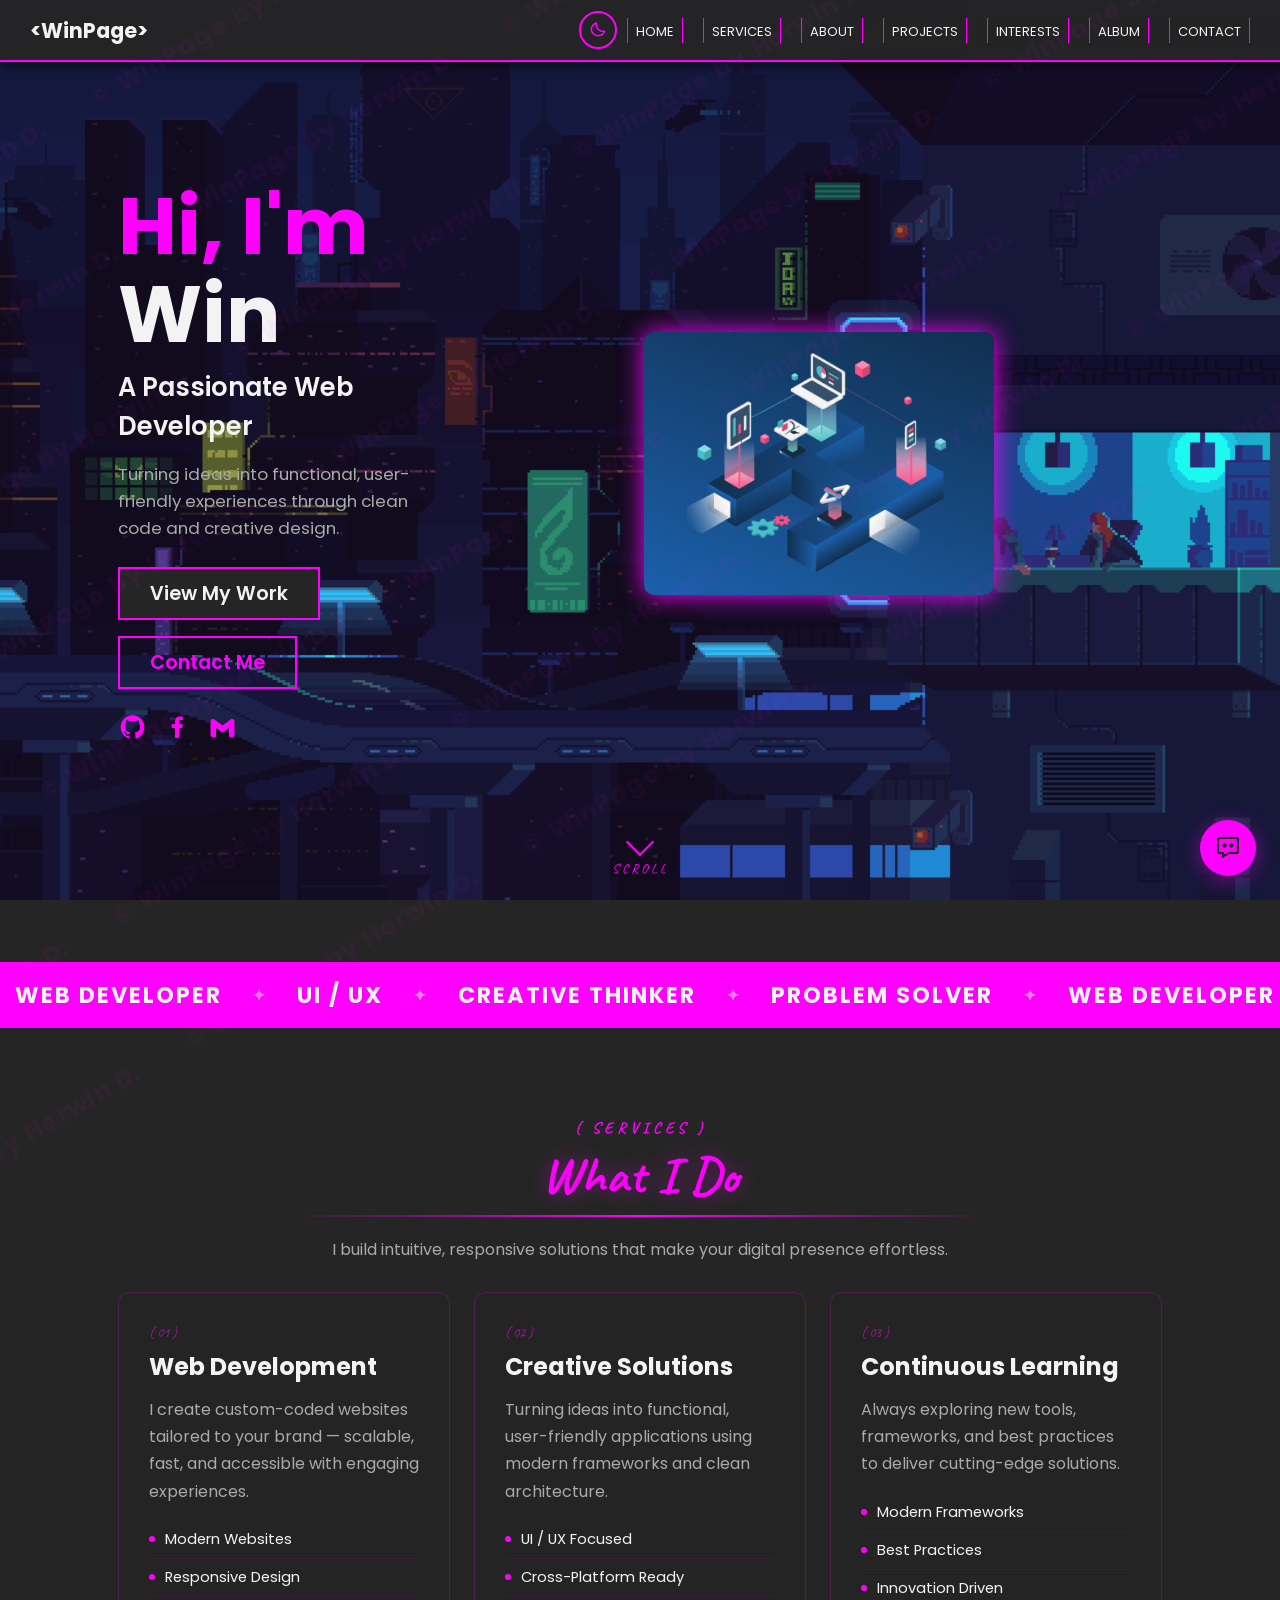
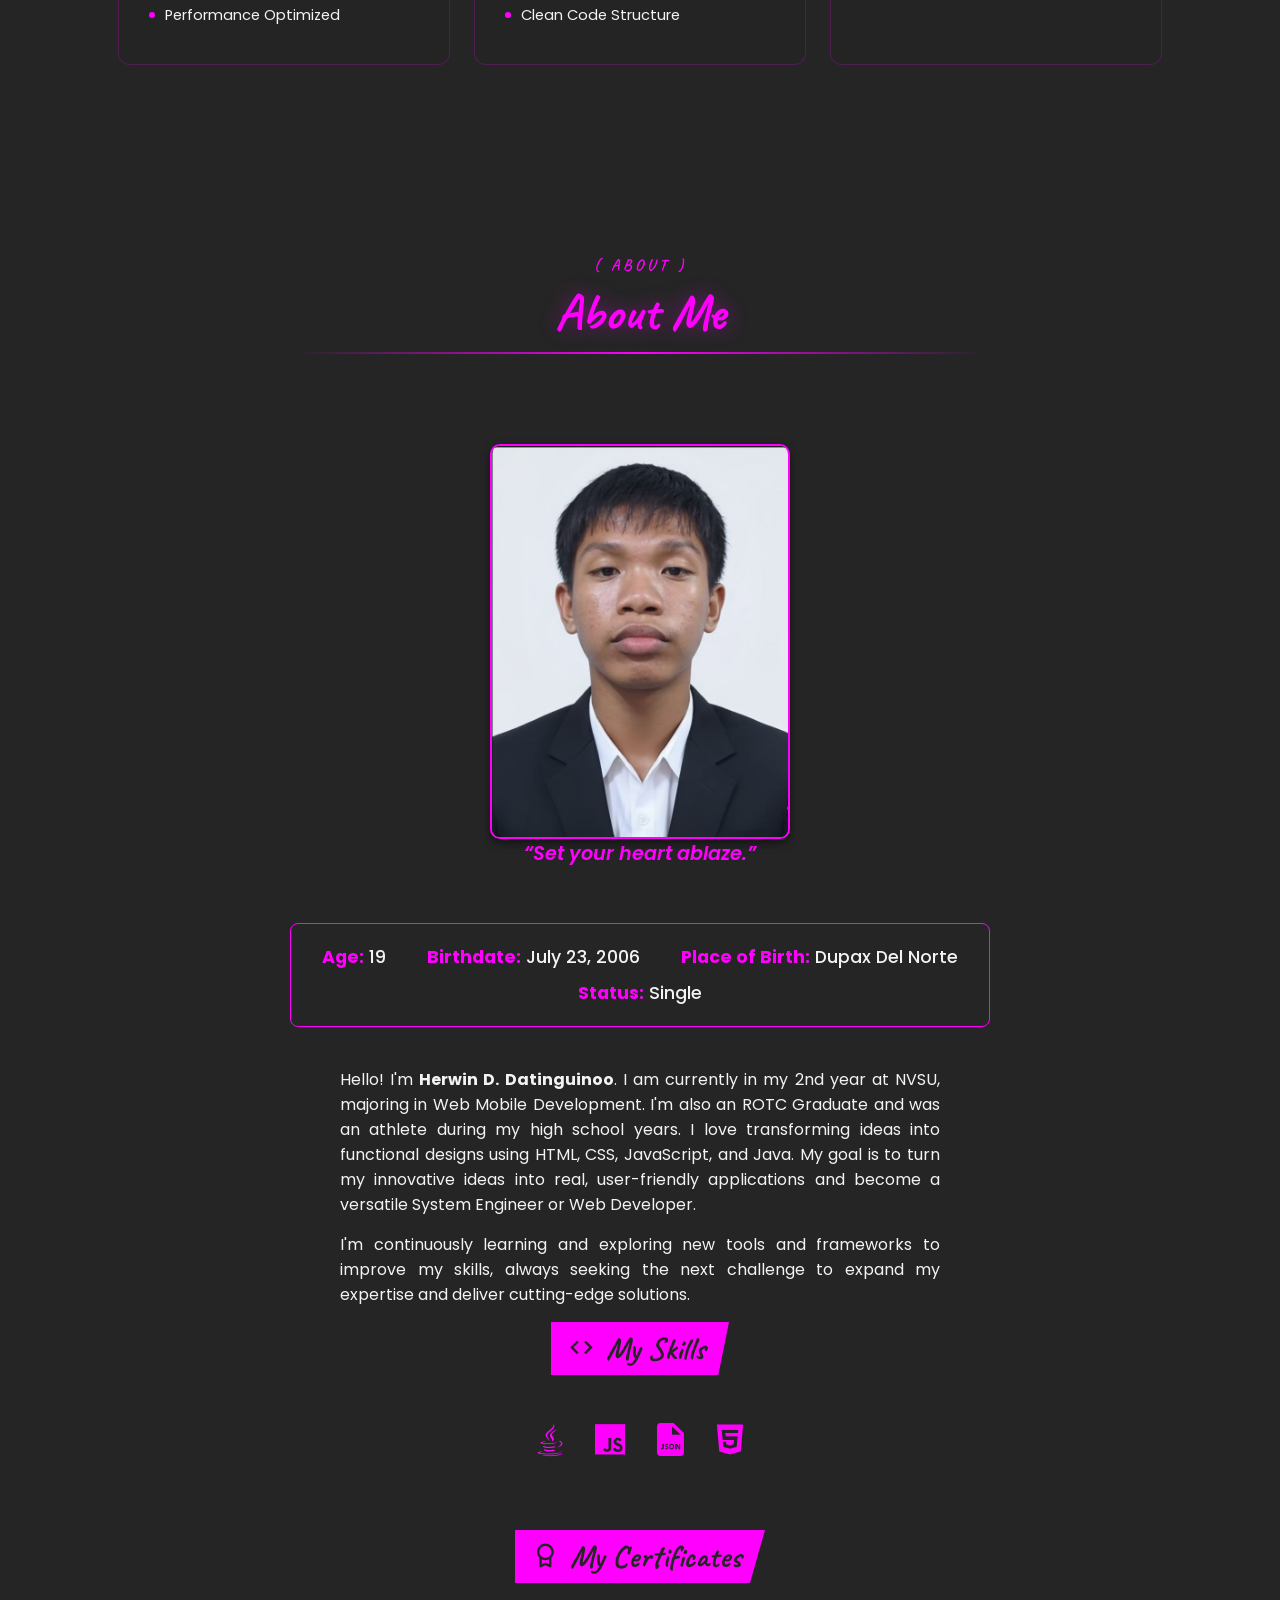
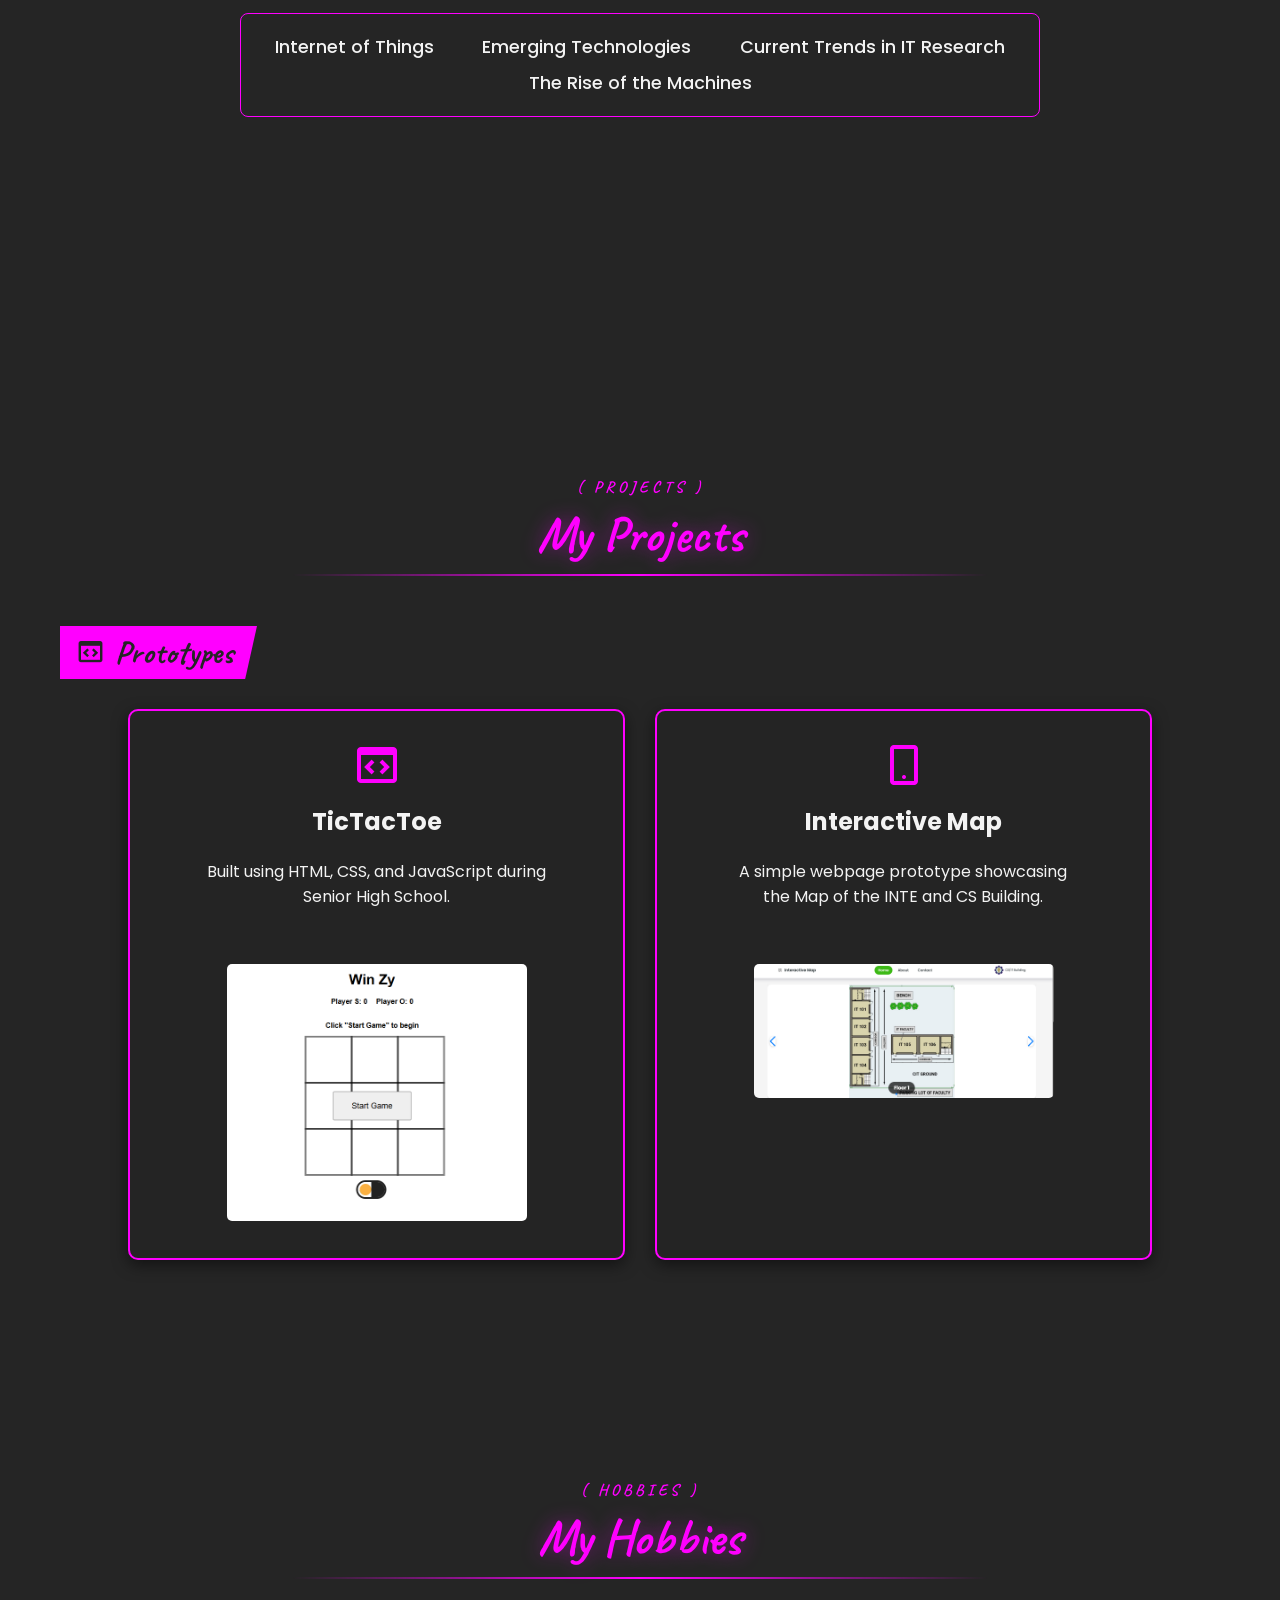
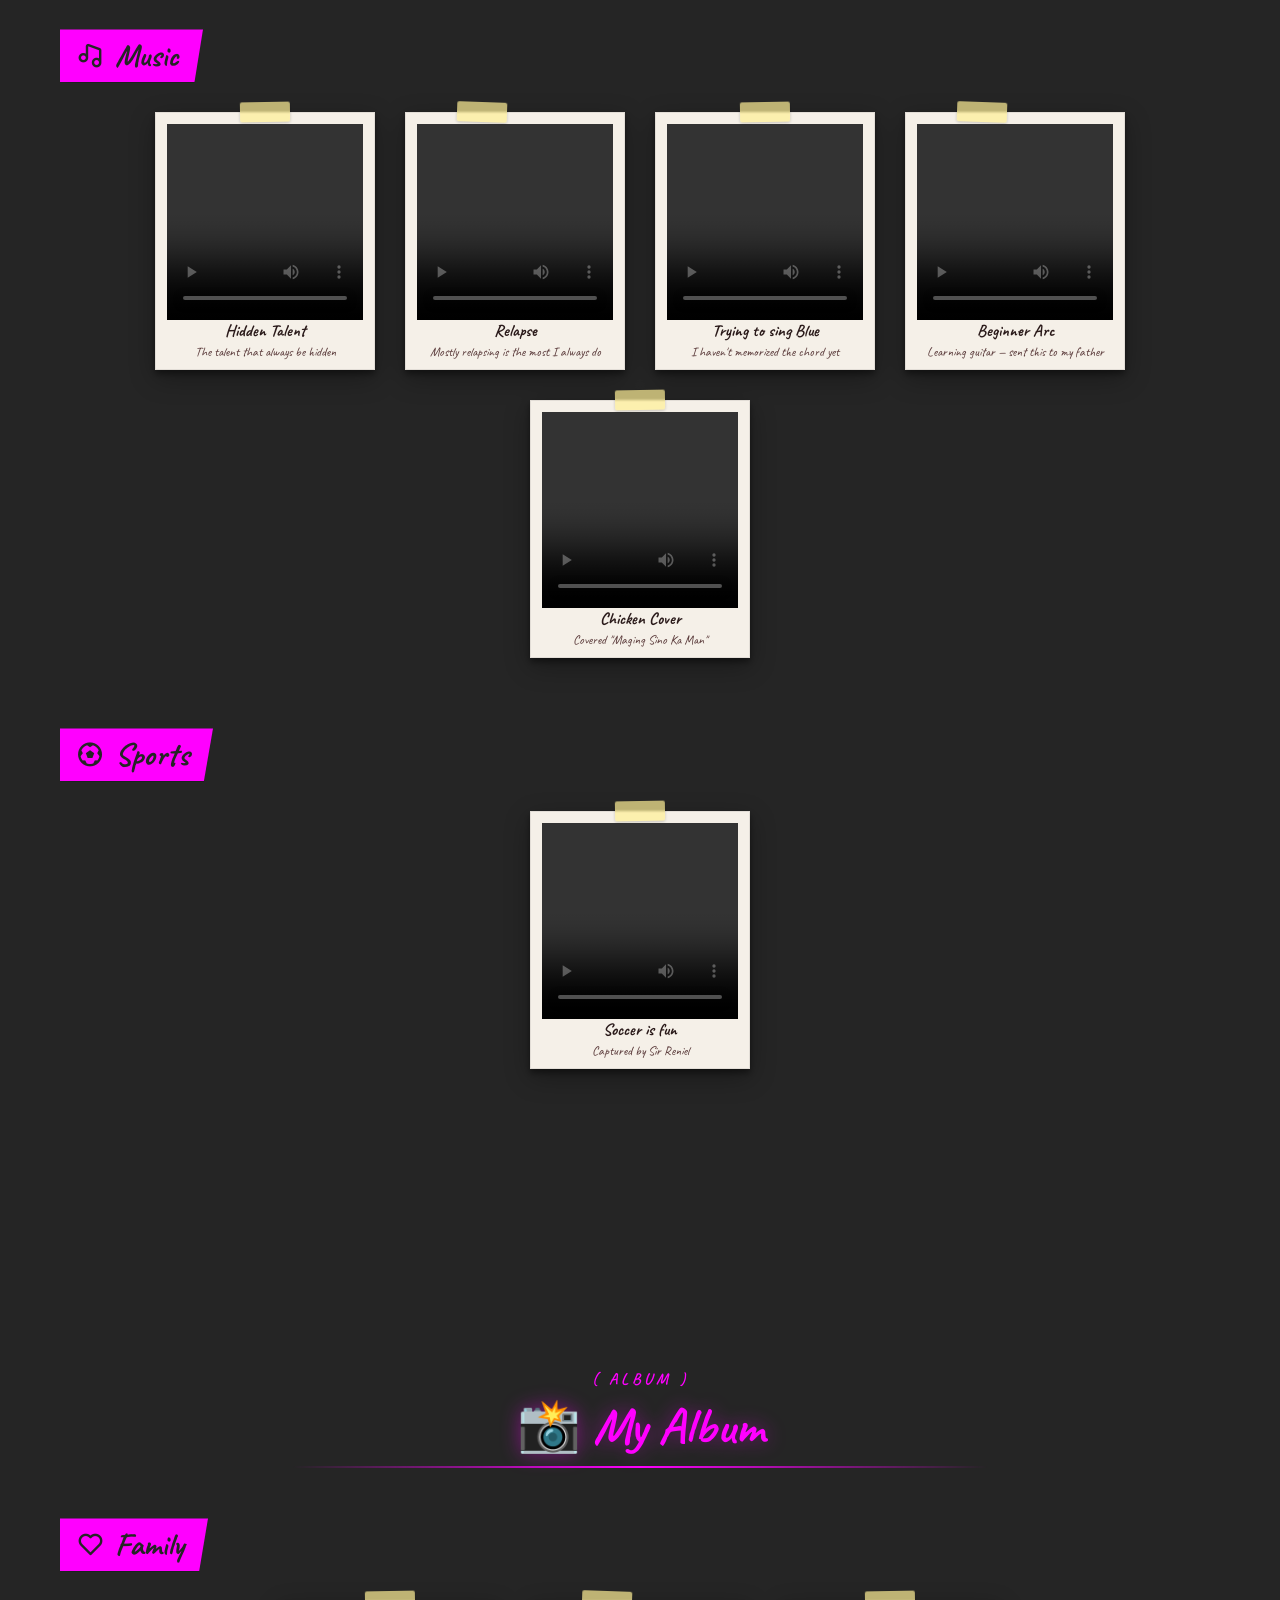
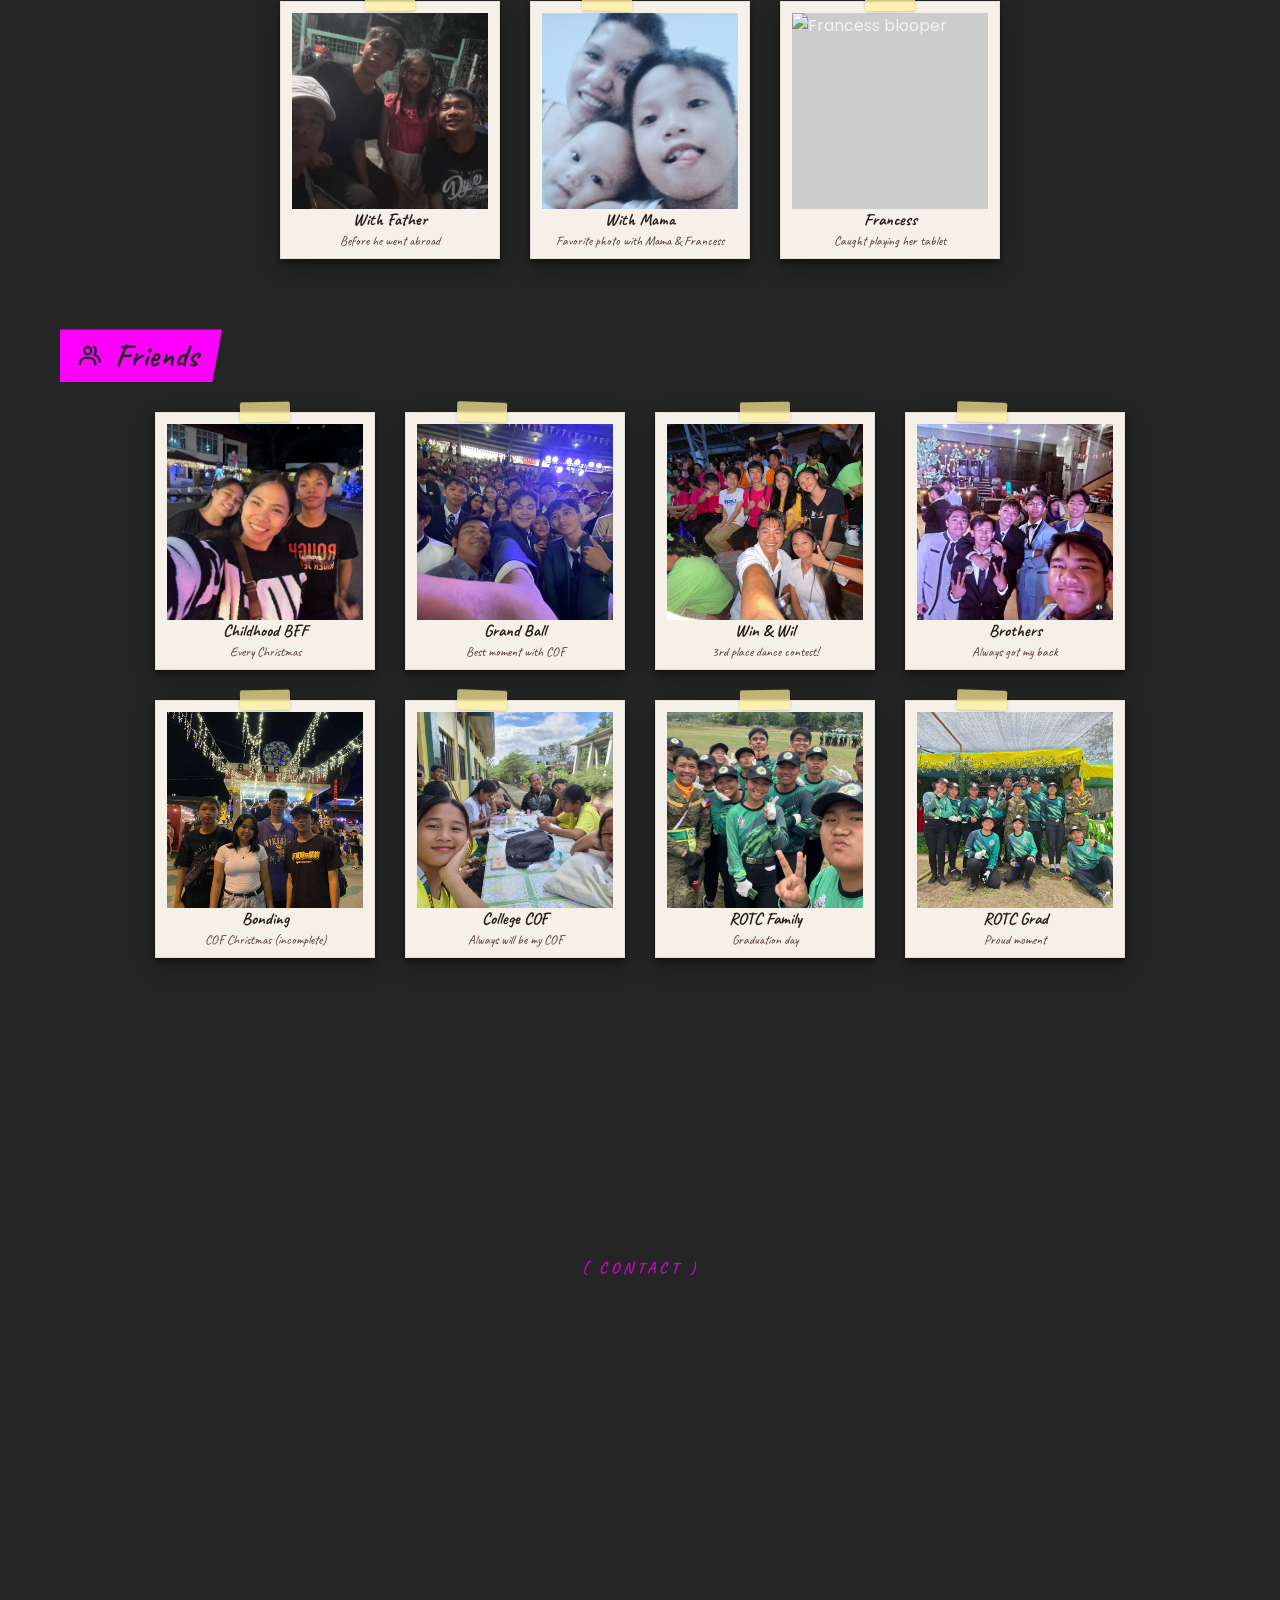
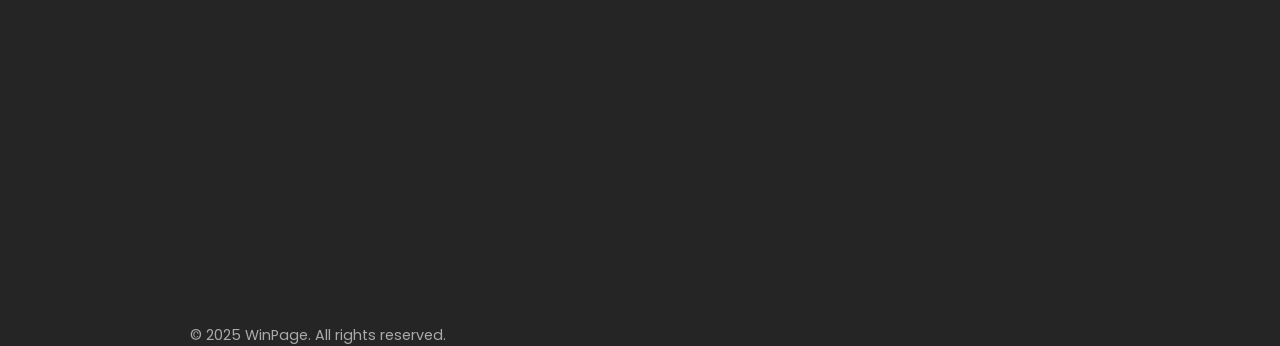
==== commit 8d91676f: "Reduce navbar height from 80px to 60px, compact nav links" ====
--- a/index.html
+++ b/index.html
@@ -61,7 +61,7 @@
 
         <!-- ═══ HERO (Ahmed Ragab inspired layout) ═══ -->
         <section class="firstSection" id="hero">
-            <div class="album-page" style="padding-top:120px;">
+            <div class="album-page" style="padding-top:90px;">
                 <div class="homeWrap" style="padding-top:0;min-height:70vh;">
                     <div class="homeText scroll-hidden" style="animation:none;flex:1;">
                         <h1 style="font-size:clamp(3em,10vw,5em);color:var(--clr-accent);line-height:1.1;margin-bottom:10px;">
--- a/style.css
+++ b/style.css
@@ -340,21 +340,20 @@
 
 .header_navbar {
     width: 100%;
-    padding: 0 clamp(10px, 5vw, 50px); 
+    padding: 0 clamp(10px, 4vw, 30px); 
     position: sticky;
     top: 0;
     z-index: 999;
     background-color: rgba(37, 37, 37, 0.95);
     border-bottom: 2px solid var(--clr-accent);
     box-shadow: 0 4px 8px rgba(0, 0, 0, 0.5);
-    /* Add a slight fade-in on load */
     opacity: 0;
     animation: fadeIn 0.5s ease 0.1s forwards;
 }
 
 .hn_wrap {
     width: 100%;
-    height: 80px;
+    height: 60px;
     display: flex;
     justify-content: space-between;
     align-items: center;
@@ -369,12 +368,13 @@
 
 .hn_logo > h1 {
     font-weight: 700;
+    font-size: 1.3em;
 }
 
 .nav_menu > ul {
     display: flex;
     list-style: none;
-    gap: 30px;
+    gap: 20px;
 }
 
 .nav_menu > ul > li {
@@ -384,7 +384,7 @@
 }
 
 .nav_menu a {
-    font-size: 14px;
+    font-size: 13px;
     color: var(--clr-light);
     transition: 0.3s linear;
 }
@@ -404,10 +404,10 @@
 }
 
 /* Link Hover State */
-.nav_menu a:hover {
-    border-bottom: 1px solid var(--clr-accent);
-    padding: 3px 10px;
-}
+    .nav_menu a:hover {
+        border-bottom: 1px solid var(--clr-accent);
+        padding: 2px 8px;
+    }
 
 
 /* ------------------------------------------------------------- */
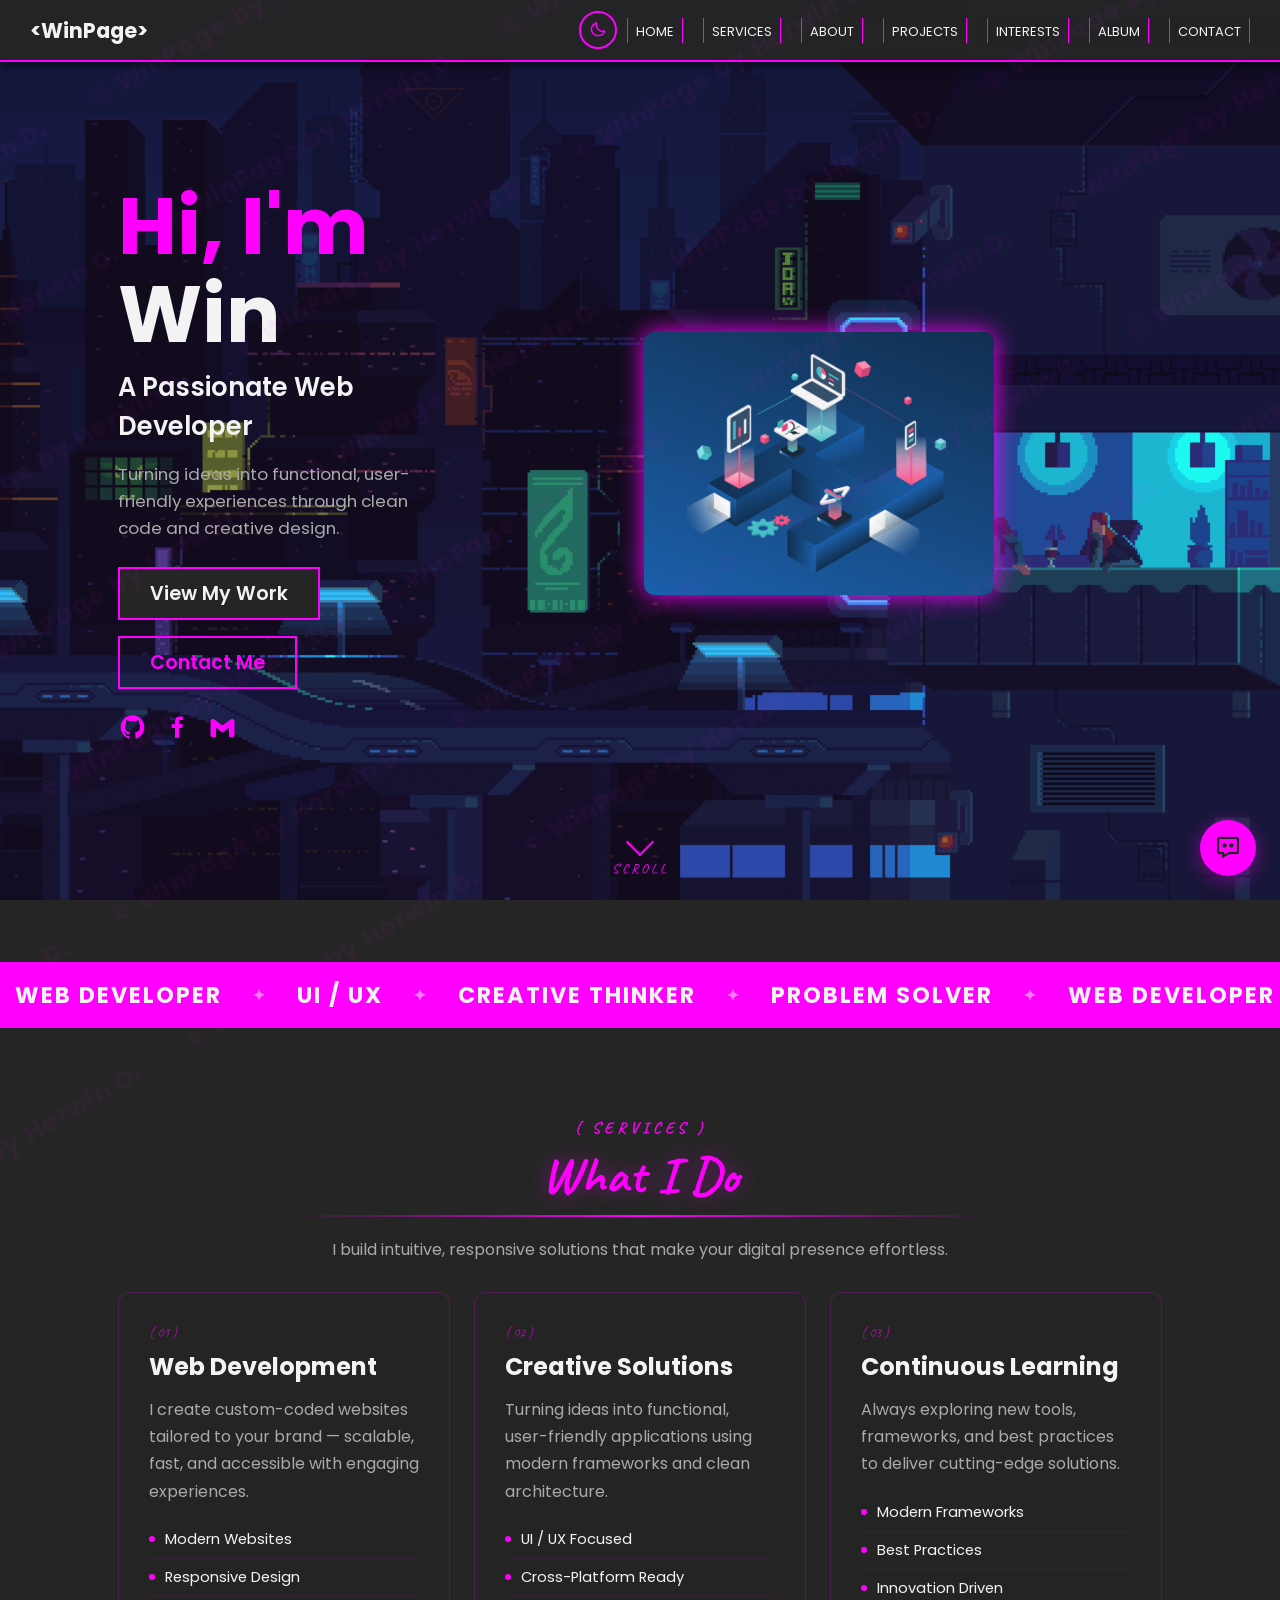
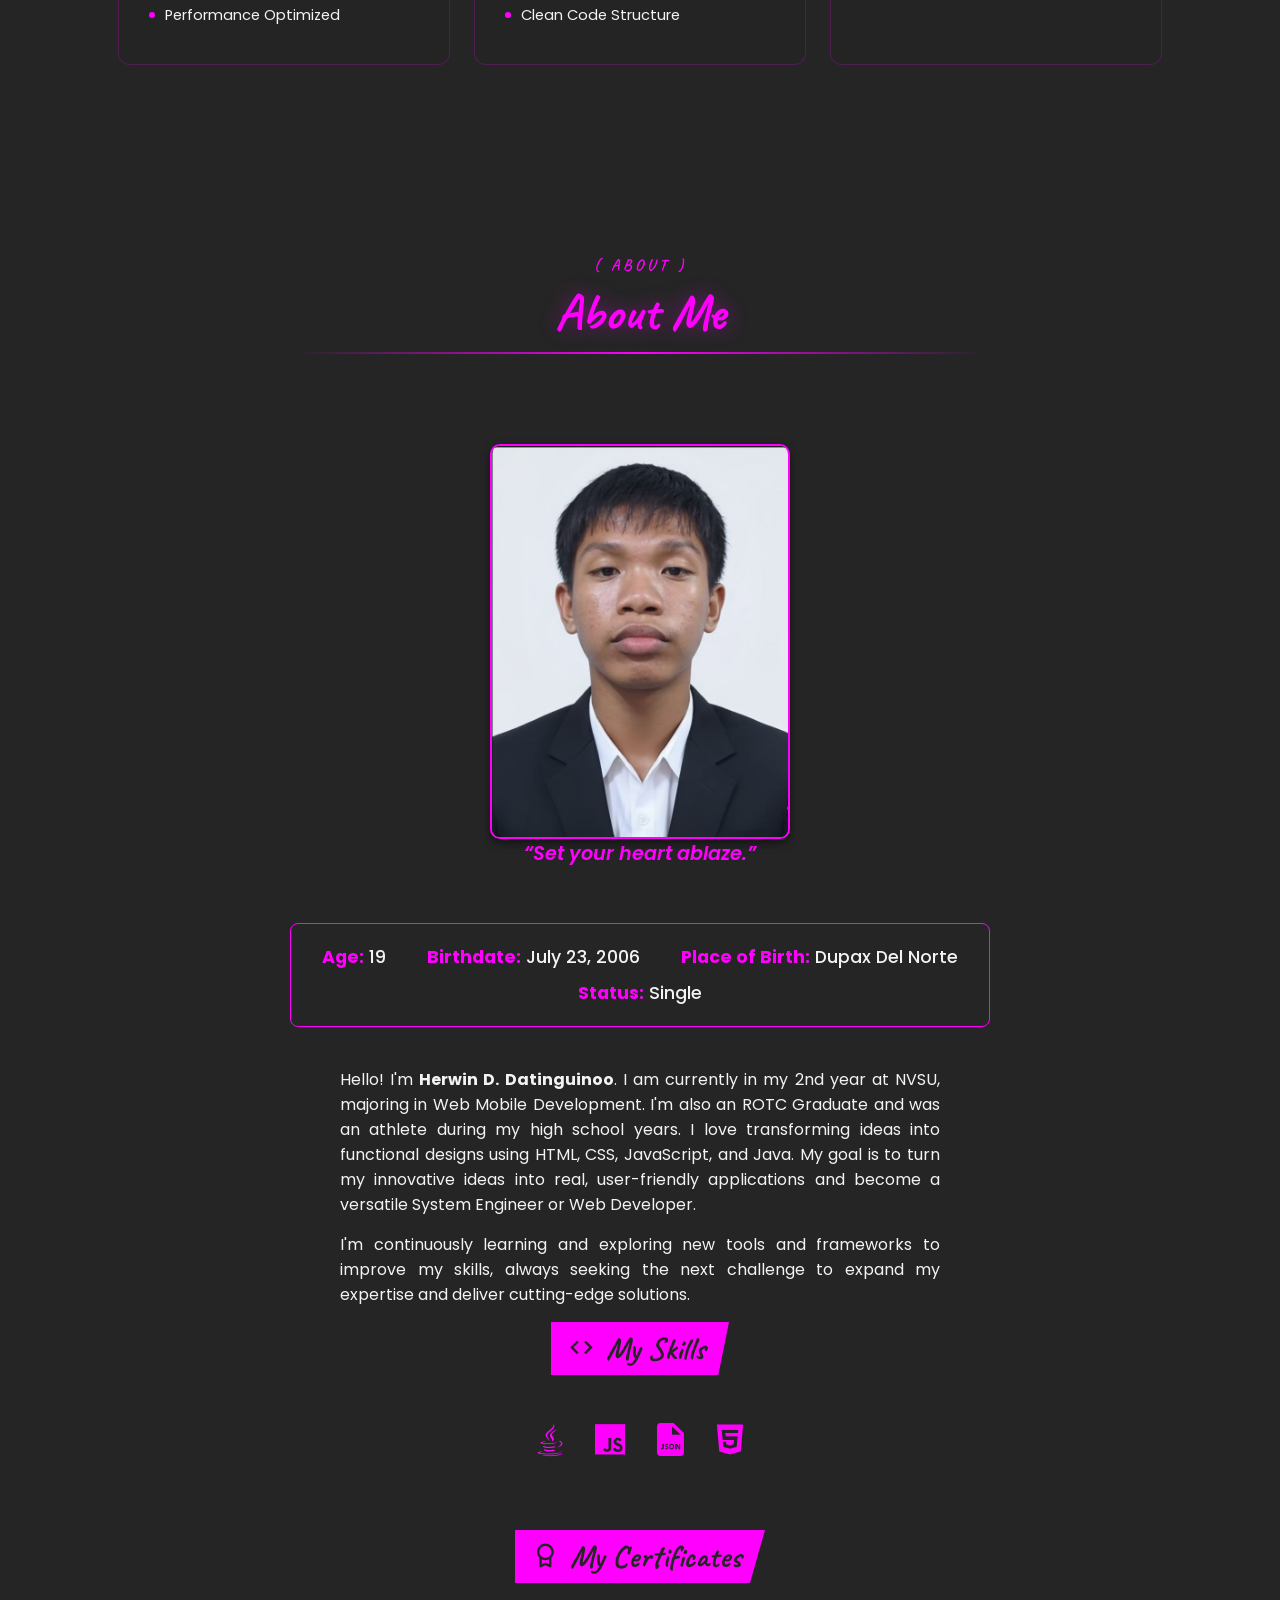
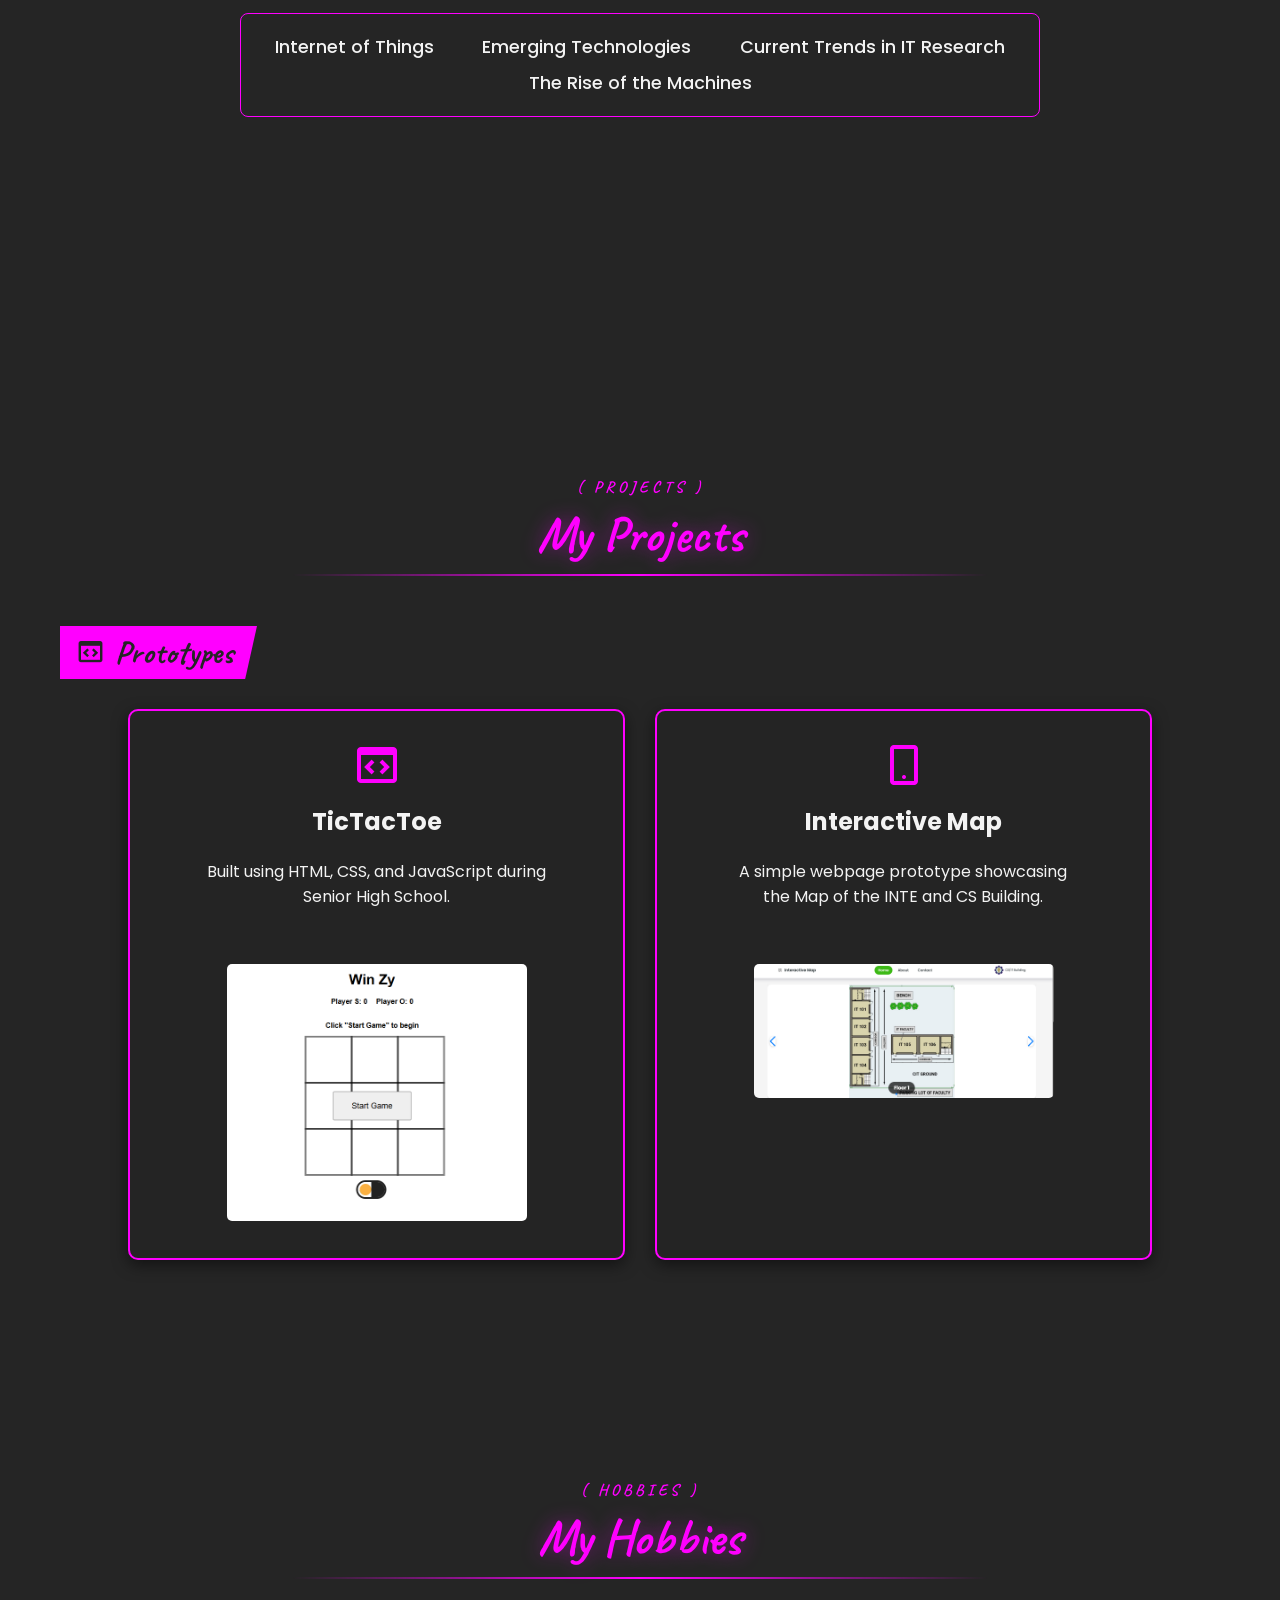
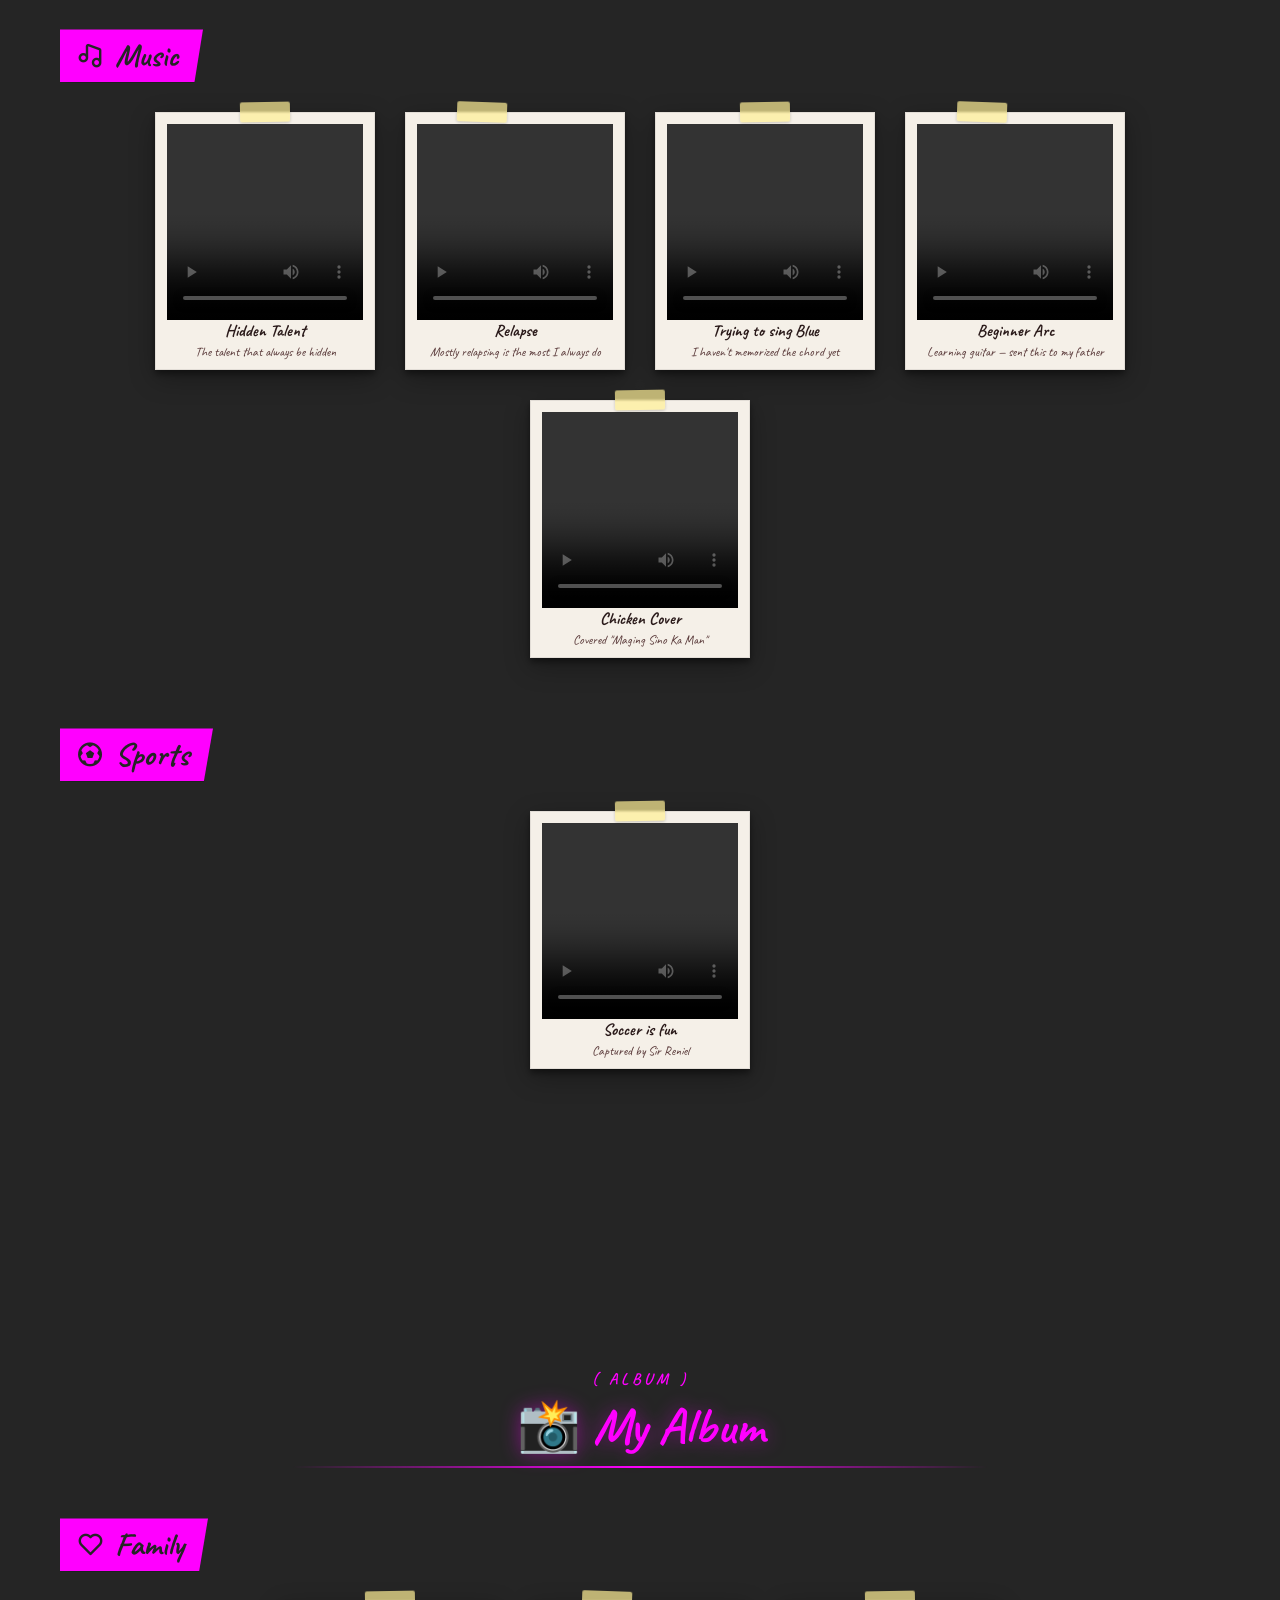
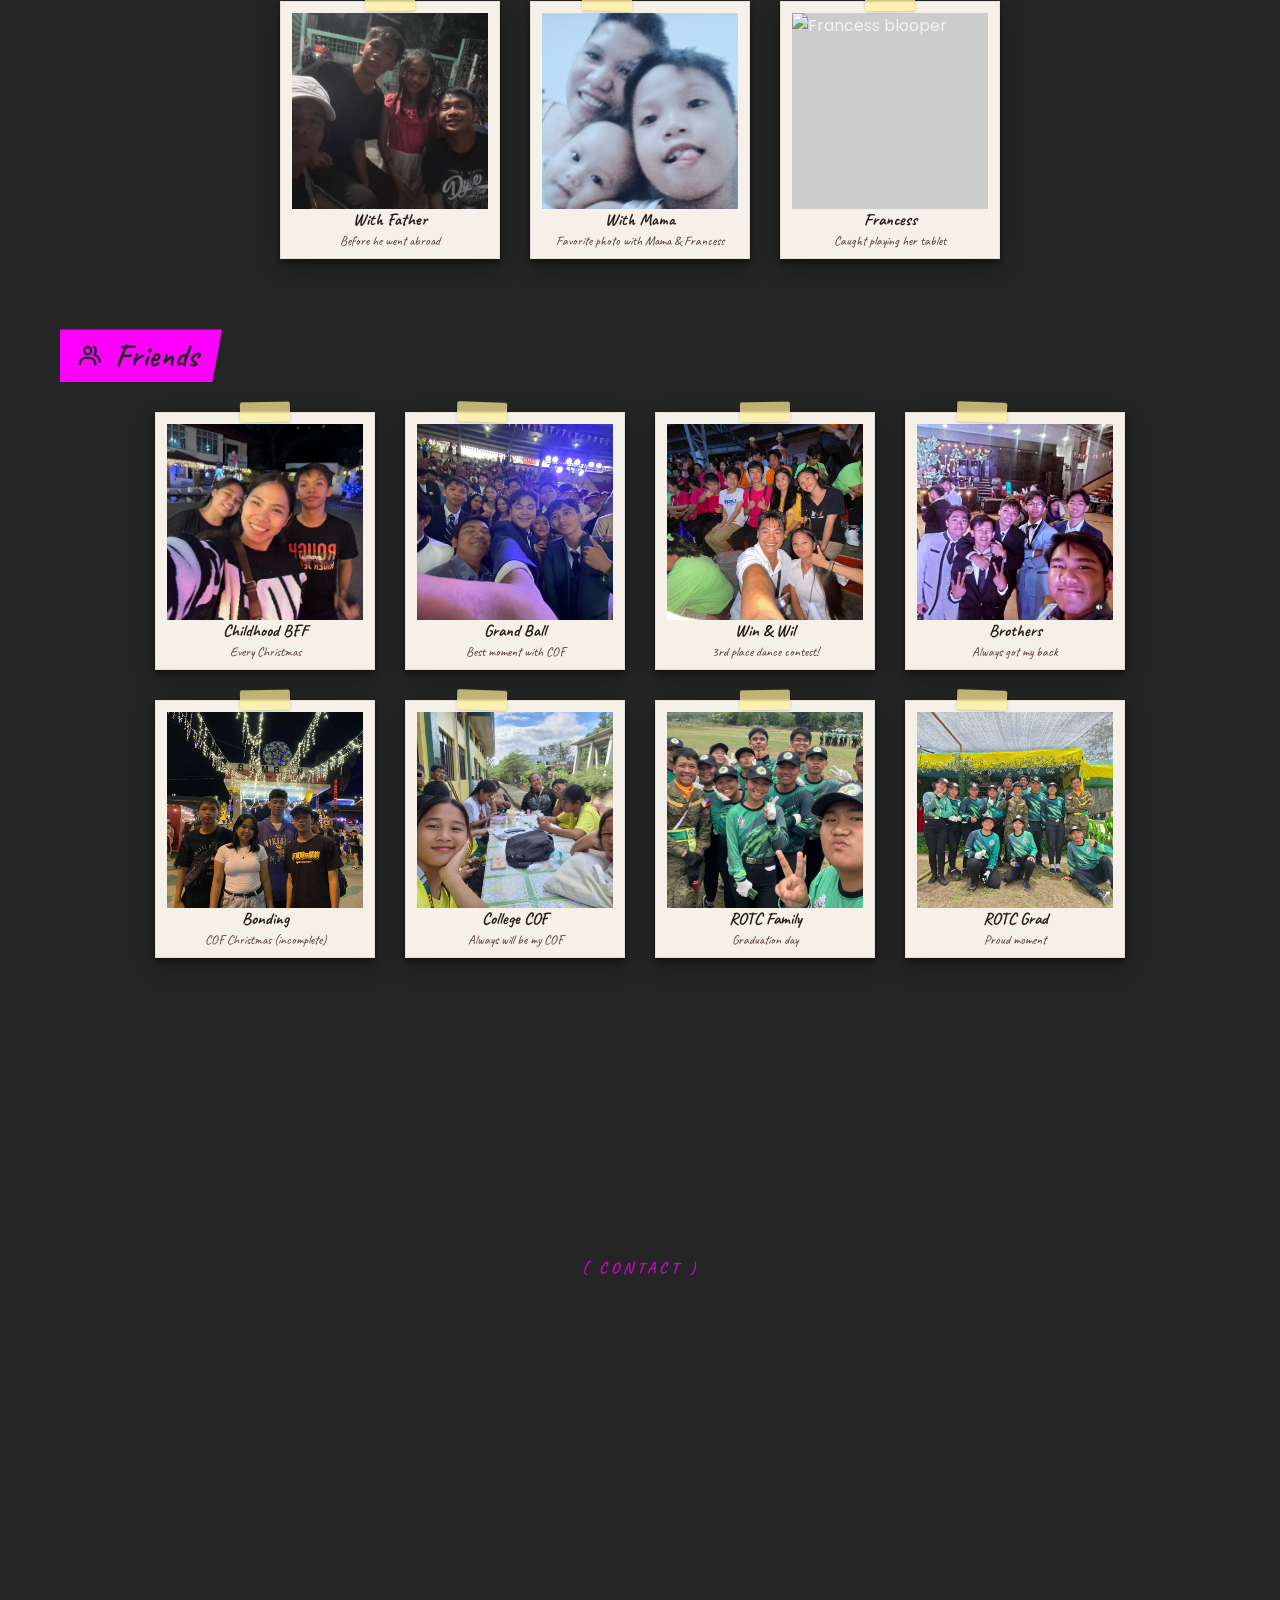
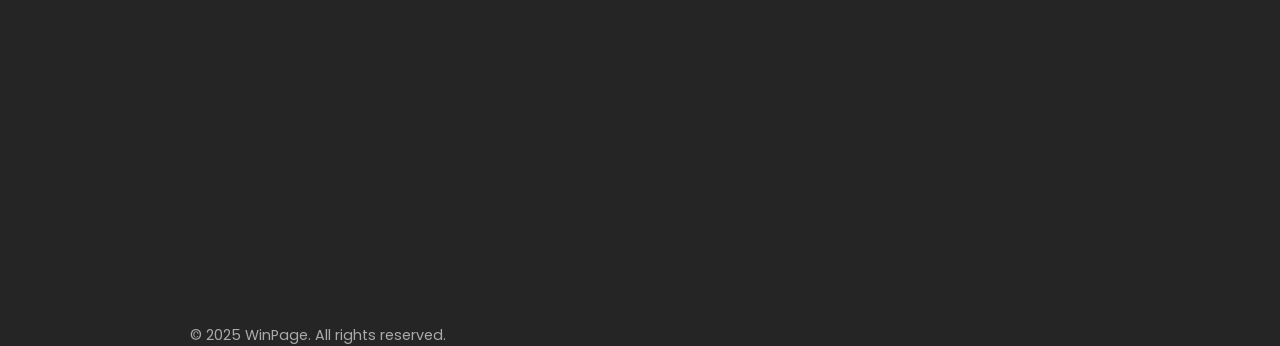
==== commit 0369f4a7: "Revert to dropdown mobile menu, remove full-screen overlay" ====
--- a/index.html
+++ b/index.html
@@ -25,7 +25,7 @@
                     <i class="bx bx-moon"></i>
                 </button>
                 <!-- Desktop nav -->
-                <div class="nav_menu">
+                <div class="nav_menu" id="navMenu">
                     <ul>
                         <li><a href="#hero"     class="hnLink">HOME</a></li>
                         <li><a href="#services"  class="hnLink">SERVICES</a></li>
@@ -44,18 +44,7 @@
         </nav>
     </header>
 
-    <!-- Full-screen mobile overlay (Ahmed Ragab inspired) -->
-    <div class="nav-overlay" id="navOverlay">
-        <ul>
-            <li><a href="#hero"     class="nav-overlay-link">HOME</a></li>
-            <li><a href="#services"  class="nav-overlay-link">SERVICES</a></li>
-            <li><a href="#about"     class="nav-overlay-link">ABOUT</a></li>
-            <li><a href="#projects"  class="nav-overlay-link">PROJECTS</a></li>
-            <li><a href="#interests" class="nav-overlay-link">INTERESTS</a></li>
-            <li><a href="#album"     class="nav-overlay-link">ALBUM</a></li>
-            <li><a href="#contact"   class="nav-overlay-link">CONTACT</a></li>
-        </ul>
-    </div>
+
 
     <main id="pageContainer">
 
@@ -492,34 +481,26 @@
 
     <!-- ═══ SCRIPTS ═══ -->
 
-    <!-- Hamburger overlay toggle -->
+    <!-- Hamburger toggle -->
     <script>
     (function(){
         var btn = document.getElementById('hamburger');
-        var overlay = document.getElementById('navOverlay');
-        var links = document.querySelectorAll('.nav-overlay-link');
+        var menu = document.getElementById('navMenu');
+        if (btn && menu) {
+            btn.addEventListener('click', function(){
+                btn.classList.toggle('open');
+                menu.classList.toggle('open');
+            });
+            document.addEventListener('click', function(e){
+                if (!btn.contains(e.target) && !menu.contains(e.target)) {
+                    btn.classList.remove('open');
+                    menu.classList.remove('open');
+                }
+            });
+        }
         var s = document.createElement('style');
         s.textContent = '.nav-active{border-bottom:2px solid var(--clr-accent);color:var(--clr-accent)!important;font-weight:700;}';
         document.head.appendChild(s);
-
-        function closeMenu(){
-            if (btn) btn.classList.remove('open');
-            if (overlay) overlay.classList.remove('open');
-            document.body.style.overflow = '';
-        }
-        function toggleMenu(){
-            if (btn) btn.classList.toggle('open');
-            if (overlay) overlay.classList.toggle('open');
-            document.body.style.overflow = overlay && overlay.classList.contains('open') ? 'hidden' : '';
-        }
-
-        if (btn && overlay) {
-            btn.addEventListener('click', toggleMenu);
-            overlay.addEventListener('click', closeMenu);
-            links.forEach(function(l){
-                l.addEventListener('click', closeMenu);
-            });
-        }
     })();
     </script>
 
--- a/style.css
+++ b/style.css
@@ -930,44 +930,7 @@
 .hamburger.open span:nth-child(2) { opacity:0; }
 .hamburger.open span:nth-child(3) { transform:rotate(-45deg) translate(5px,-5px); }
 
-/* Full-screen overlay menu (Ahmed Ragab inspired) */
-.nav-overlay {
-    display: none;
-    position: fixed;
-    inset: 0;
-    z-index: 9998;
-    background: rgba(0,0,0,0.95);
-    backdrop-filter: blur(12px);
-    align-items: center;
-    justify-content: center;
-    flex-direction: column;
-}
-.nav-overlay.open { display: flex; }
-.nav-overlay ul {
-    list-style: none;
-    text-align: center;
-    padding: 0;
-}
-.nav-overlay ul li {
-    margin: 12px 0;
-    overflow: hidden;
-}
-.nav-overlay ul li a {
-    display: inline-block;
-    font-family: 'Caveat', cursive;
-    font-size: clamp(2rem, 8vw, 4rem);
-    font-weight: 700;
-    color: var(--clr-light);
-    text-transform: uppercase;
-    text-decoration: none;
-    padding: 8px 24px;
-    transition: color 0.3s, transform 0.3s;
-    position: relative;
-}
-.nav-overlay ul li a:hover {
-    color: var(--clr-accent);
-    transform: scale(1.05);
-}
+
 
 
 
@@ -1211,7 +1174,15 @@
 /* ============================================================== */
 @media (max-width:768px) {
     .hamburger { display:flex; }
-    .nav_menu { display:none; }
+    .nav_menu { display:none; position:absolute; top:60px; left:0; width:100%;
+        background-color:rgba(37,37,37,0.98); border-bottom:2px solid var(--clr-accent); padding:10px 0; z-index:999; }
+    .nav_menu.open { display:block; }
+    .nav_menu > ul { flex-direction:column; align-items:center; gap:0; }
+    .nav_menu > ul > li { width:100%; text-align:center; border:none; border-bottom:1px solid rgba(255,0,255,0.2); padding:10px 0; }
+    .hn_wrap { height: 50px; }
+    .hn_logo > h1 { font-size: 1.1em; }
+    .theme-toggle { width: 30px; height: 30px; font-size: 0.9em; }
+    .hamburger span { width: 20px; height: 2px; }
     .homeText h1 { font-size:2.5em; }
     .homeText .hometext { font-size:1.4em; }
     .sectionTitle { font-size:1.8em; }
@@ -1219,6 +1190,10 @@
     .project-grid { grid-template-columns:1fr; }
 }
 @media (max-width:480px) {
+    .hn_wrap { height: 44px; }
+    .hn_logo > h1 { font-size: 0.95em; }
+    .theme-toggle { width: 26px; height: 26px; font-size: 0.8em; border-width: 1.5px; }
+    .hamburger span { width: 18px; height: 1.5px; }
     .homeText h1 { font-size:2em; }
     .sectionTitle { font-size:1.5em; }
     .hn_logo h1 { font-size:1.2em; }
